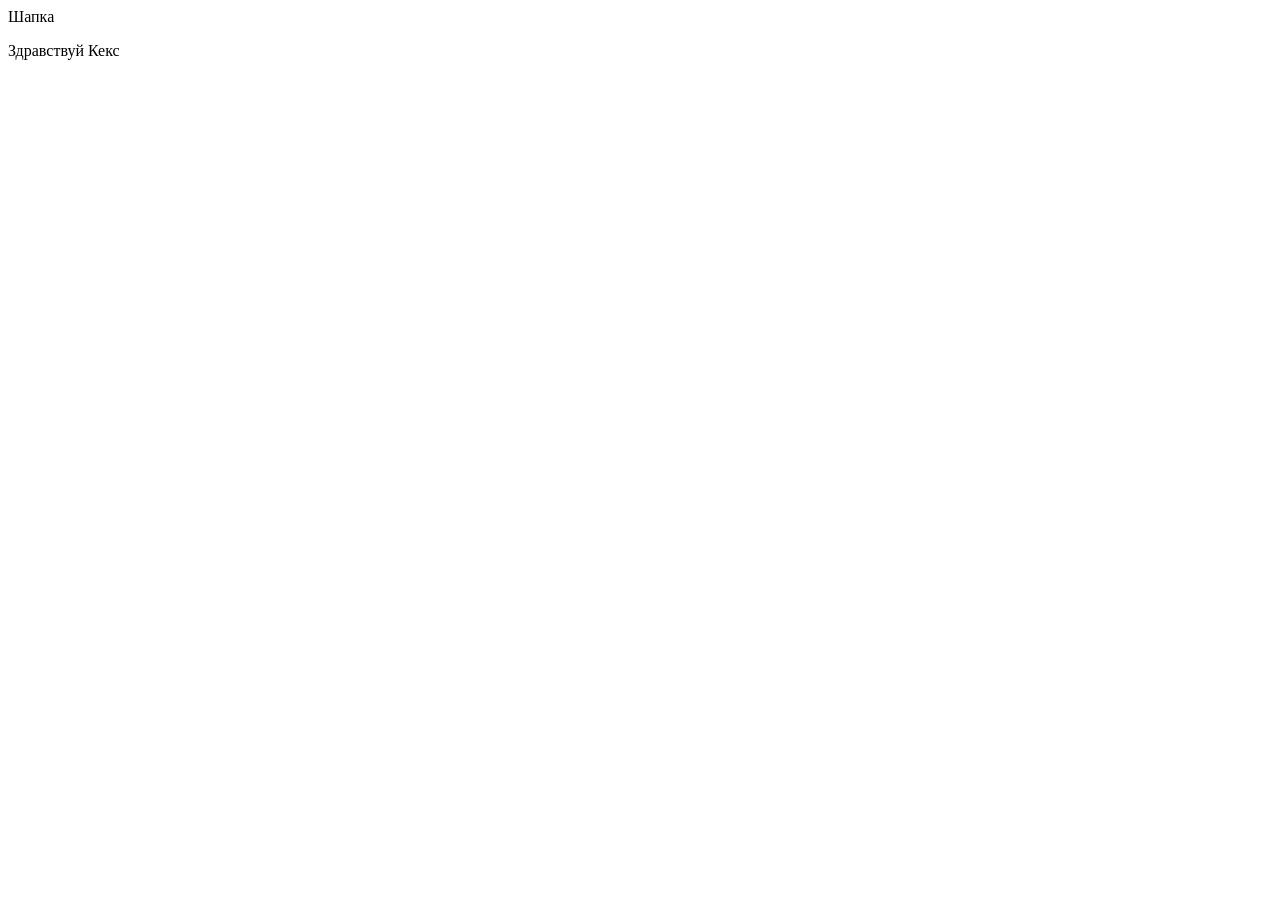
==== index.html @ 14022551 "Deploying to gh-pages from @ Alerksey/2483789-cat-energy-32@ed606829e88570cbbf9576888a8834e5283dd2b4" ====
<!DOCTYPE html><html class="page" lang="ru"><head><meta charset="UTF-8"><title>Название проекта</title><meta name="viewport" content="width=device-width,initial-scale=1"><link rel="stylesheet" href="styles/styles.css"><script src="scripts/index.js" defer="defer"></script></head><body class="page__body"><header class="header">Шапка</header><p>Здравствуй Кекс</p></body></html>
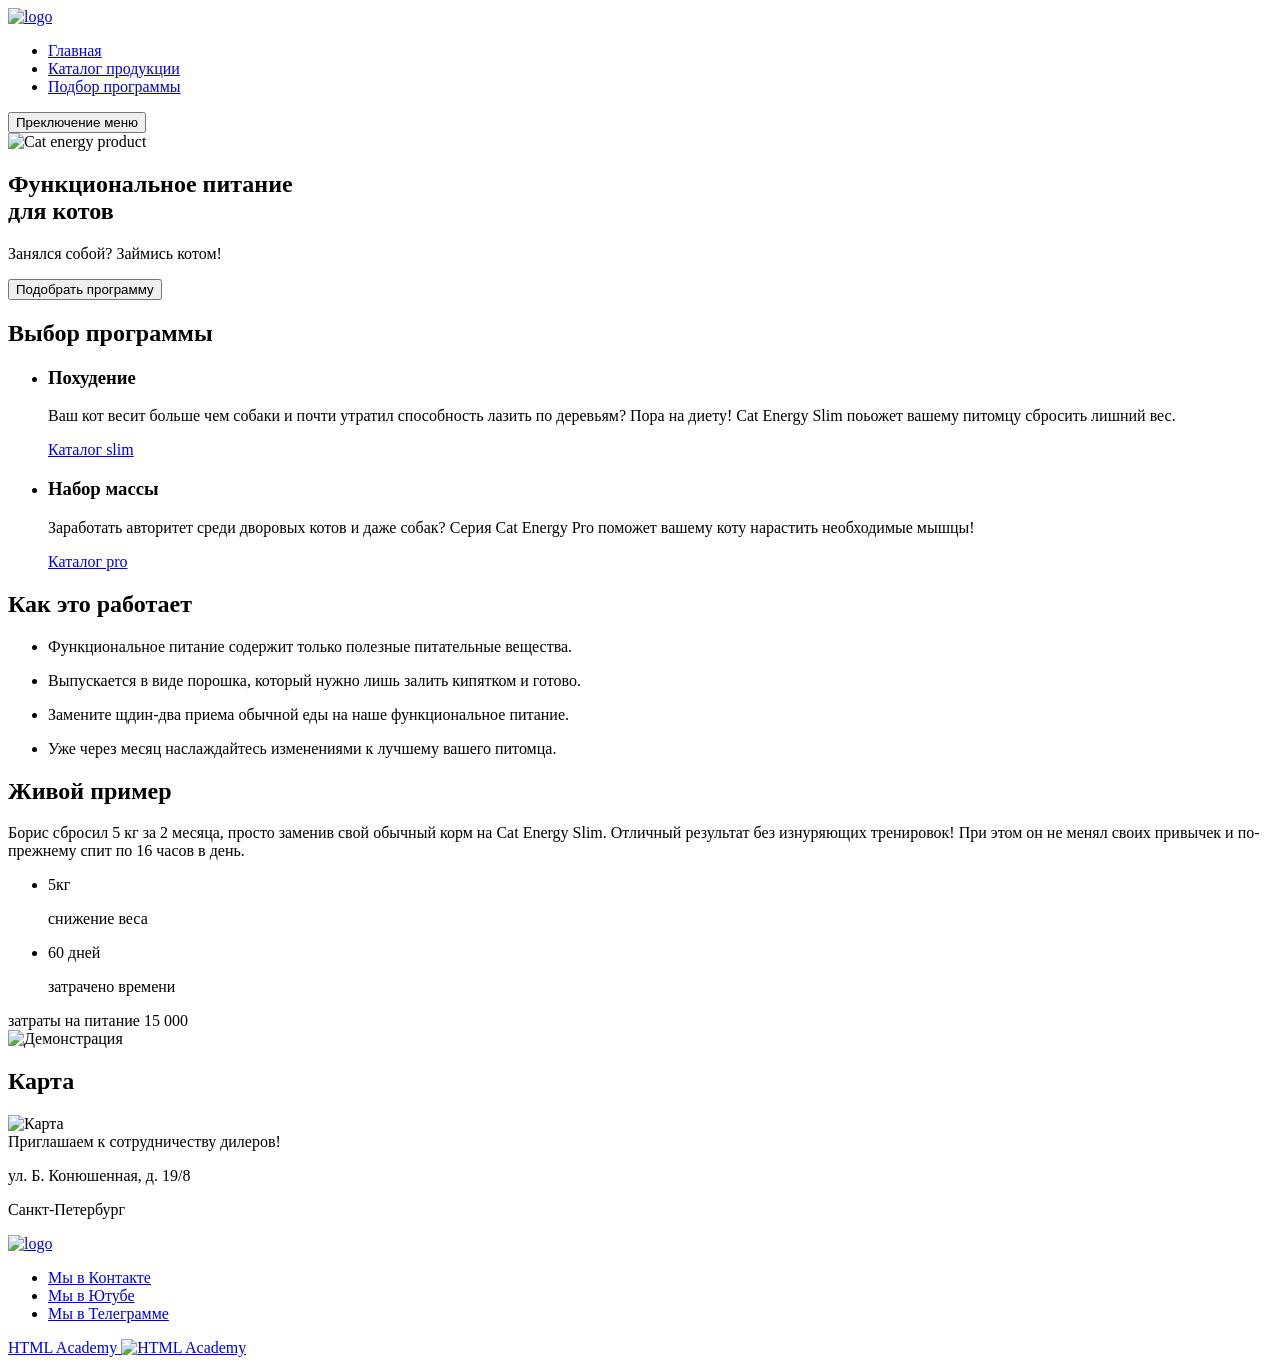
==== commit 819a5198: "Deploying to gh-pages from @ Alerksey/2483789-cat-energy-32@476d31503bcf04407c937cf7b11d73fff307bbc9" ====
--- a/index.html
+++ b/index.html
@@ -1 +1 @@
-<!DOCTYPE html><html class="page" lang="ru"><head><meta charset="UTF-8"><title>Название проекта</title><meta name="viewport" content="width=device-width,initial-scale=1"><link rel="stylesheet" href="styles/styles.css"><script src="scripts/index.js" defer="defer"></script></head><body class="page__body"><header class="header">Шапка</header><p>Здравствуй Кекс</p></body></html>+<!DOCTYPE html><html class="page" lang="ru"><head><meta charset="UTF-8"><title>Кэт энерджи</title><meta name="viewport" content="width=device-width,initial-scale=1"><link rel="stylesheet" href="styles/styles.css"><script src="scripts/index.js" defer="defer"></script></head><body class="page__container"><header class="main-header"><nav class="navigation"><a class="navigation__logo logo" href="#"><img class="logo__image" src="./images/logo-desktop.svg" width="202" height="59" alt="logo"></a><ul class="navigation__list"><li class="navigation__item navigation__item--curent"><a class="navigation__link" href="index.html">Главная</a></li><li class="navigation__item"><a class="navigation__link" href="catalog.html">Каталог продукции</a></li><li class="navigation__item"><a class="navigation__link" href="#">Подбор программы</a></li></ul><button class="navigation__menu-button" type="button"><span class="visually-hidden">Преключение меню</span></button></nav></header><main class="main-container page_container"><section class="hero"><img class="hero__image" src="./images/index-cat-mobilel/png" width="280" height="40" alt="Cat energy product"><h2 class="hero__title">Функциональное питание<br>для котов</h2><p class="hero__content">Занялся собой? Займись котом!</p><button class="hero__button button" type="button">Подобрать программу</button></section><section class="programs"><h2 class="visually-hidden">Выбор программы</h2><ul class="programs__list"><li class="programs__item program"><h3 class="program__header">Похудение</h3><p class="program__content">Ваш кот весит больше чем собаки и почти утратил способность лазить по деревьям? Пора на диету! Cat Energy Slim поьожет вашему питомцу сбросить лишний вес.</p><a class="program__link" href="#">Каталог slim</a></li><li class="programs__item program"><h3 class="program__header">Набор массы</h3><p class="program__content">Заработать авторитет среди дворовых котов и даже собак? Серия Cat Energy Pro поможет вашему коту нарастить необходимые мышцы!</p><a class="program__link" href="#">Каталог pro</a></li></ul></section><section class="instructions"><h2 class="instructions__header">Как это работает</h2><ul class="instructions__list"><li class="instructions__item step step--one"><p class="step-content">Функциональное питание содержит только полезные питательные вещества.</p></li><li class="instructions__item step step--two"><p class="step-content">Выпускается в виде порошка, который нужно лишь залить кипятком и готово.</p></li><li class="instructions__item step step--three"><p class="step-content">Замените щдин-два приема обычной еды на наше функциональное питание.</p></li><li class="instructions__item step step--four"><p class="step-content">Уже через месяц наслаждайтесь изменениями к лучшему вашего питомца.</p></li></ul></section><section class="experience"><h2 class="experience__header">Живой пример</h2><div class="experience__description"><p class="experience__content">Борис сбросил 5 кг за 2 месяца, просто заменив свой обычный корм на Cat Energy Slim. Отличный результат без изнуряющих тренировок! При этом он не менял своих привычек и по-прежнему спит по 16 часов в день.</p><ul class="experience__list"><li class="experience__item"><p class="experience__content">5кг</p><p class="experience__caption">снижение веса</p></li><li class="experience__item"><p class="experience__content">60 дней</p><p class="experience__caption">затрачено времени</p></li></ul><div class="experience__footer costs"><span class="costs__title">затраты на питание</span> <span class="costs__content">15 000</span></div></div><div class="experience__demo demo"><img class="demo__image" src="#" width="560" height="512" alt="Демонстрация"><div class="demo__slider"></div></div></section><section class="map"><h2 class="visually-hidden">Карта</h2><img src="#" width="640" height="724" alt="Карта"><div class="container"><div class="map__invitation invitation"><div class="invitation__title">Приглашаем к сотрудничеству дилеров!</div><div class="invitation__address address"><p class="address__street">ул. Б. Конюшенная, д. 19/8</p><p class="address__city">Санкт-Петербург</p></div></div></div></section></main><footer class="main-footer"><div class="main-footer__wrapper"><a class="main-footer__logo logo" href="#"><img class="logo__image" src="./images/footer-logo.svg" width="128" height="24" alt="logo"></a><ul class="social"><li class="social__item"><a class="social__link social__link--vkontakte" href="https://vk.kom/htmlacademy"><span class="visually-hidden">Мы в Контакте</span></a></li><li class="social__item"><a class="social__link social__link--youtube" href="https://www.youtube.com/user/htmlacademy"><span class="visually-hidden">Мы в Ютубе</span></a></li><li class="social__item"><a class="social__link social__link--telegram" href="https://t.me/htmlacademy"><span class="visually-hidden">Мы в Телеграмме</span></a></li></ul><a class="main-footer__copyright copyright" href="#"><span class="copyright__text">HTML Academy</span> <img class="copyright__image" src="./images/html-academy.png" width="280" height="34" alt="HTML Academy"></a></div></footer></body></html>
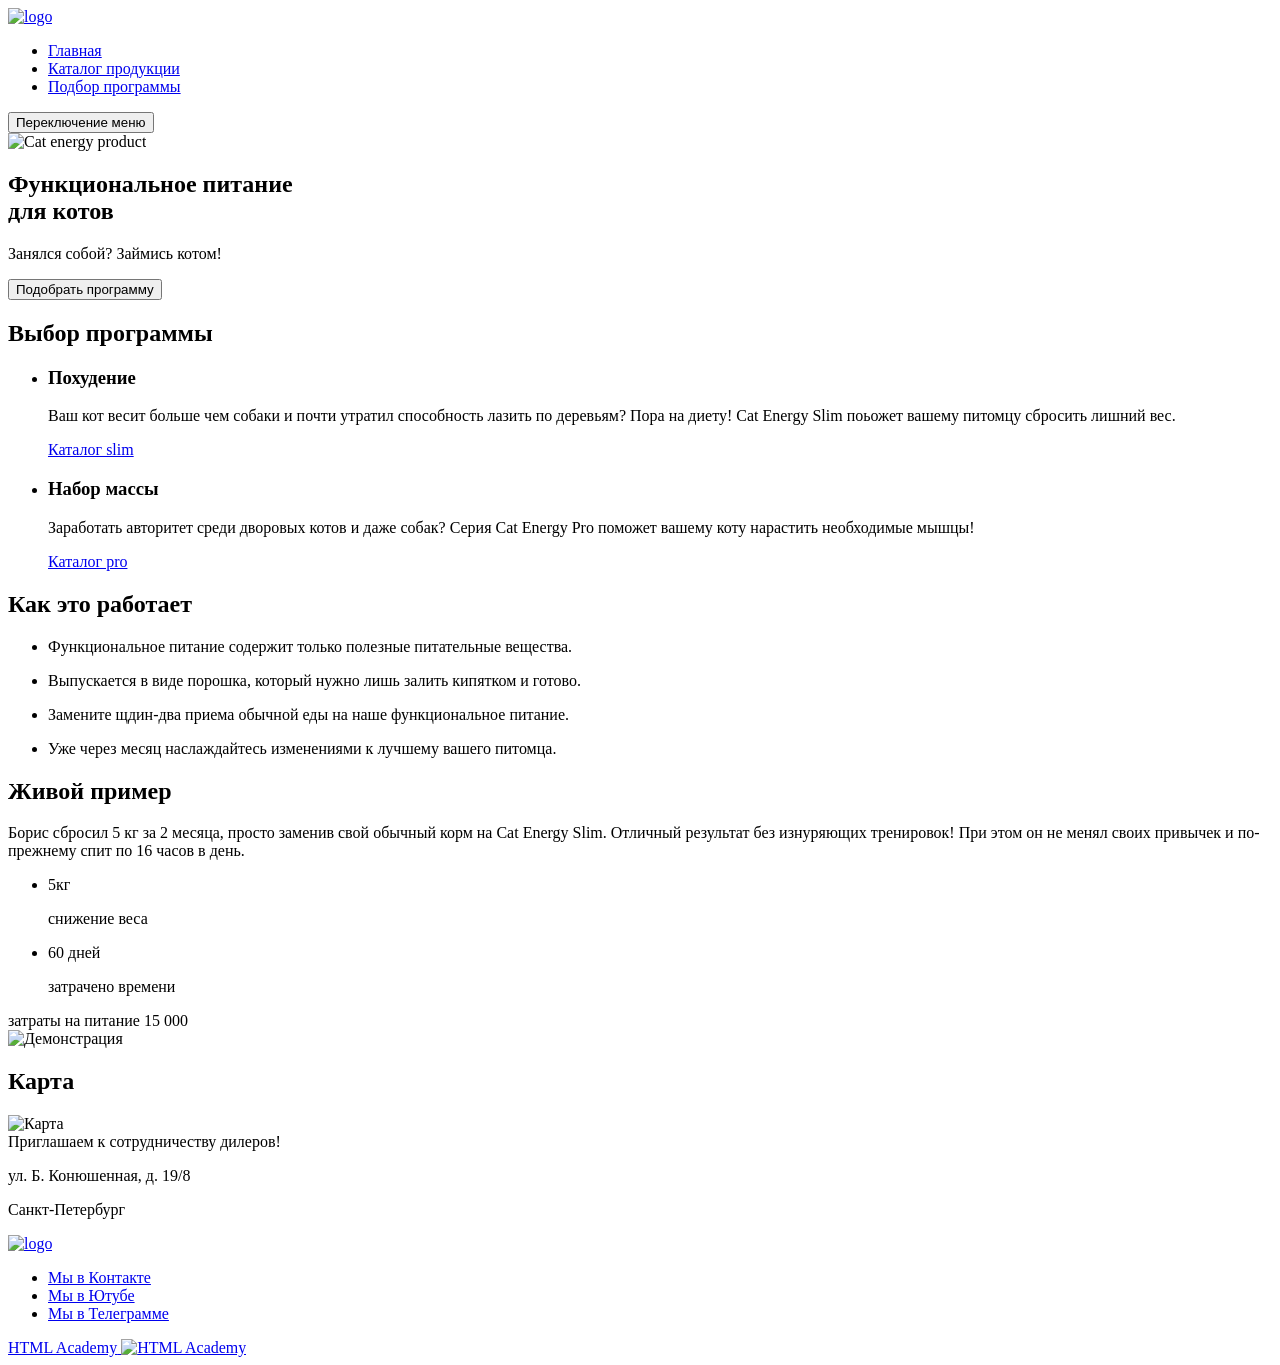
==== commit 32e6f02a: "Deploying to gh-pages from @ Alerksey/2483789-cat-energy-32@de7c5918d6a565fda7f93aee8a7de72047c27e73" ====
--- a/index.html
+++ b/index.html
@@ -1 +1 @@
-<!DOCTYPE html><html class="page" lang="ru"><head><meta charset="UTF-8"><title>Кэт энерджи</title><meta name="viewport" content="width=device-width,initial-scale=1"><link rel="stylesheet" href="styles/styles.css"><script src="scripts/index.js" defer="defer"></script></head><body class="page__container"><header class="main-header"><nav class="navigation"><a class="navigation__logo logo" href="#"><img class="logo__image" src="./images/logo-desktop.svg" width="202" height="59" alt="logo"></a><ul class="navigation__list"><li class="navigation__item navigation__item--curent"><a class="navigation__link" href="index.html">Главная</a></li><li class="navigation__item"><a class="navigation__link" href="catalog.html">Каталог продукции</a></li><li class="navigation__item"><a class="navigation__link" href="#">Подбор программы</a></li></ul><button class="navigation__menu-button" type="button"><span class="visually-hidden">Преключение меню</span></button></nav></header><main class="main-container page_container"><section class="hero"><img class="hero__image" src="./images/index-cat-mobilel/png" width="280" height="40" alt="Cat energy product"><h2 class="hero__title">Функциональное питание<br>для котов</h2><p class="hero__content">Занялся собой? Займись котом!</p><button class="hero__button button" type="button">Подобрать программу</button></section><section class="programs"><h2 class="visually-hidden">Выбор программы</h2><ul class="programs__list"><li class="programs__item program"><h3 class="program__header">Похудение</h3><p class="program__content">Ваш кот весит больше чем собаки и почти утратил способность лазить по деревьям? Пора на диету! Cat Energy Slim поьожет вашему питомцу сбросить лишний вес.</p><a class="program__link" href="#">Каталог slim</a></li><li class="programs__item program"><h3 class="program__header">Набор массы</h3><p class="program__content">Заработать авторитет среди дворовых котов и даже собак? Серия Cat Energy Pro поможет вашему коту нарастить необходимые мышцы!</p><a class="program__link" href="#">Каталог pro</a></li></ul></section><section class="instructions"><h2 class="instructions__header">Как это работает</h2><ul class="instructions__list"><li class="instructions__item step step--one"><p class="step-content">Функциональное питание содержит только полезные питательные вещества.</p></li><li class="instructions__item step step--two"><p class="step-content">Выпускается в виде порошка, который нужно лишь залить кипятком и готово.</p></li><li class="instructions__item step step--three"><p class="step-content">Замените щдин-два приема обычной еды на наше функциональное питание.</p></li><li class="instructions__item step step--four"><p class="step-content">Уже через месяц наслаждайтесь изменениями к лучшему вашего питомца.</p></li></ul></section><section class="experience"><h2 class="experience__header">Живой пример</h2><div class="experience__description"><p class="experience__content">Борис сбросил 5 кг за 2 месяца, просто заменив свой обычный корм на Cat Energy Slim. Отличный результат без изнуряющих тренировок! При этом он не менял своих привычек и по-прежнему спит по 16 часов в день.</p><ul class="experience__list"><li class="experience__item"><p class="experience__content">5кг</p><p class="experience__caption">снижение веса</p></li><li class="experience__item"><p class="experience__content">60 дней</p><p class="experience__caption">затрачено времени</p></li></ul><div class="experience__footer costs"><span class="costs__title">затраты на питание</span> <span class="costs__content">15 000</span></div></div><div class="experience__demo demo"><img class="demo__image" src="#" width="560" height="512" alt="Демонстрация"><div class="demo__slider"></div></div></section><section class="map"><h2 class="visually-hidden">Карта</h2><img src="#" width="640" height="724" alt="Карта"><div class="container"><div class="map__invitation invitation"><div class="invitation__title">Приглашаем к сотрудничеству дилеров!</div><div class="invitation__address address"><p class="address__street">ул. Б. Конюшенная, д. 19/8</p><p class="address__city">Санкт-Петербург</p></div></div></div></section></main><footer class="main-footer"><div class="main-footer__wrapper"><a class="main-footer__logo logo" href="#"><img class="logo__image" src="./images/footer-logo.svg" width="128" height="24" alt="logo"></a><ul class="social"><li class="social__item"><a class="social__link social__link--vkontakte" href="https://vk.kom/htmlacademy"><span class="visually-hidden">Мы в Контакте</span></a></li><li class="social__item"><a class="social__link social__link--youtube" href="https://www.youtube.com/user/htmlacademy"><span class="visually-hidden">Мы в Ютубе</span></a></li><li class="social__item"><a class="social__link social__link--telegram" href="https://t.me/htmlacademy"><span class="visually-hidden">Мы в Телеграмме</span></a></li></ul><a class="main-footer__copyright copyright" href="#"><span class="copyright__text">HTML Academy</span> <img class="copyright__image" src="./images/html-academy.png" width="280" height="34" alt="HTML Academy"></a></div></footer></body></html>+<!DOCTYPE html><html class="page" lang="ru"><head><meta charset="UTF-8"><title>Кэт энерджи</title><meta name="viewport" content="width=device-width,initial-scale=1"><link rel="stylesheet" href="styles/styles.css"><script src="scripts/index.js" defer="defer"></script></head><body class="page__container"><header class="main-header"><nav class="navigation"><a class="navigation__logo logo" href="#"><img class="logo__image" src="./images/logo-desktop.svg" width="202" height="59" alt="logo"></a><ul class="navigation__list"><li class="navigation__item navigation__item--curent"><a class="navigation__link" href="index.html">Главная</a></li><li class="navigation__item"><a class="navigation__link" href="catalog.html">Каталог продукции</a></li><li class="navigation__item"><a class="navigation__link" href="#">Подбор программы</a></li></ul><button class="header__burger button-burger button-burger--close" type="button"><span class="visually-hidden">Переключение меню</span></button></nav></header><main class="main-container page_container"><section class="hero"><img class="hero__image" src="./images/index-cat-mobilel/png" width="280" height="40" alt="Cat energy product"><h2 class="hero__title">Функциональное питание<br>для котов</h2><p class="hero__content">Занялся собой? Займись котом!</p><button class="hero__button button" type="button">Подобрать программу</button></section><section class="programs"><h2 class="visually-hidden">Выбор программы</h2><ul class="programs__list"><li class="programs__item program"><h3 class="program__header">Похудение</h3><p class="program__content">Ваш кот весит больше чем собаки и почти утратил способность лазить по деревьям? Пора на диету! Cat Energy Slim поьожет вашему питомцу сбросить лишний вес.</p><a class="program__link" href="#">Каталог slim</a></li><li class="programs__item program"><h3 class="program__header">Набор массы</h3><p class="program__content">Заработать авторитет среди дворовых котов и даже собак? Серия Cat Energy Pro поможет вашему коту нарастить необходимые мышцы!</p><a class="program__link" href="#">Каталог pro</a></li></ul></section><section class="instructions"><h2 class="instructions__header">Как это работает</h2><ul class="instructions__list"><li class="instructions__item step step--one"><p class="step-content">Функциональное питание содержит только полезные питательные вещества.</p></li><li class="instructions__item step step--two"><p class="step-content">Выпускается в виде порошка, который нужно лишь залить кипятком и готово.</p></li><li class="instructions__item step step--three"><p class="step-content">Замените щдин-два приема обычной еды на наше функциональное питание.</p></li><li class="instructions__item step step--four"><p class="step-content">Уже через месяц наслаждайтесь изменениями к лучшему вашего питомца.</p></li></ul></section><section class="experience"><h2 class="experience__header">Живой пример</h2><div class="experience__description"><p class="experience__content">Борис сбросил 5 кг за 2 месяца, просто заменив свой обычный корм на Cat Energy Slim. Отличный результат без изнуряющих тренировок! При этом он не менял своих привычек и по-прежнему спит по 16 часов в день.</p><ul class="experience__list"><li class="experience__item"><p class="experience__content">5кг</p><p class="experience__caption">снижение веса</p></li><li class="experience__item"><p class="experience__content">60 дней</p><p class="experience__caption">затрачено времени</p></li></ul><div class="experience__footer costs"><span class="costs__title">затраты на питание</span> <span class="costs__content">15 000</span></div></div><div class="experience__demo demo"><img class="demo__image" src="#" width="560" height="512" alt="Демонстрация"><div class="demo__slider"></div></div></section><section class="map"><h2 class="visually-hidden">Карта</h2><img src="#" width="640" height="724" alt="Карта"><div class="container"><div class="map__invitation invitation"><div class="invitation__title">Приглашаем к сотрудничеству дилеров!</div><div class="invitation__address address"><p class="address__street">ул. Б. Конюшенная, д. 19/8</p><p class="address__city">Санкт-Петербург</p></div></div></div></section></main><footer class="main-footer"><div class="main-footer__wrapper"><a class="main-footer__logo logo" href="#"><img class="logo__image" src="./images/footer-logo.svg" width="128" height="24" alt="logo"></a><ul class="social"><li class="social__item"><a class="social__link social__link--vkontakte" href="https://vk.kom/htmlacademy"><span class="visually-hidden">Мы в Контакте</span></a></li><li class="social__item"><a class="social__link social__link--youtube" href="https://www.youtube.com/user/htmlacademy"><span class="visually-hidden">Мы в Ютубе</span></a></li><li class="social__item"><a class="social__link social__link--telegram" href="https://t.me/htmlacademy"><span class="visually-hidden">Мы в Телеграмме</span></a></li></ul><a class="main-footer__copyright copyright" href="#"><span class="copyright__text">HTML Academy</span> <img class="copyright__image" src="./images/html-academy.png" width="280" height="34" alt="HTML Academy"></a></div></footer></body></html>
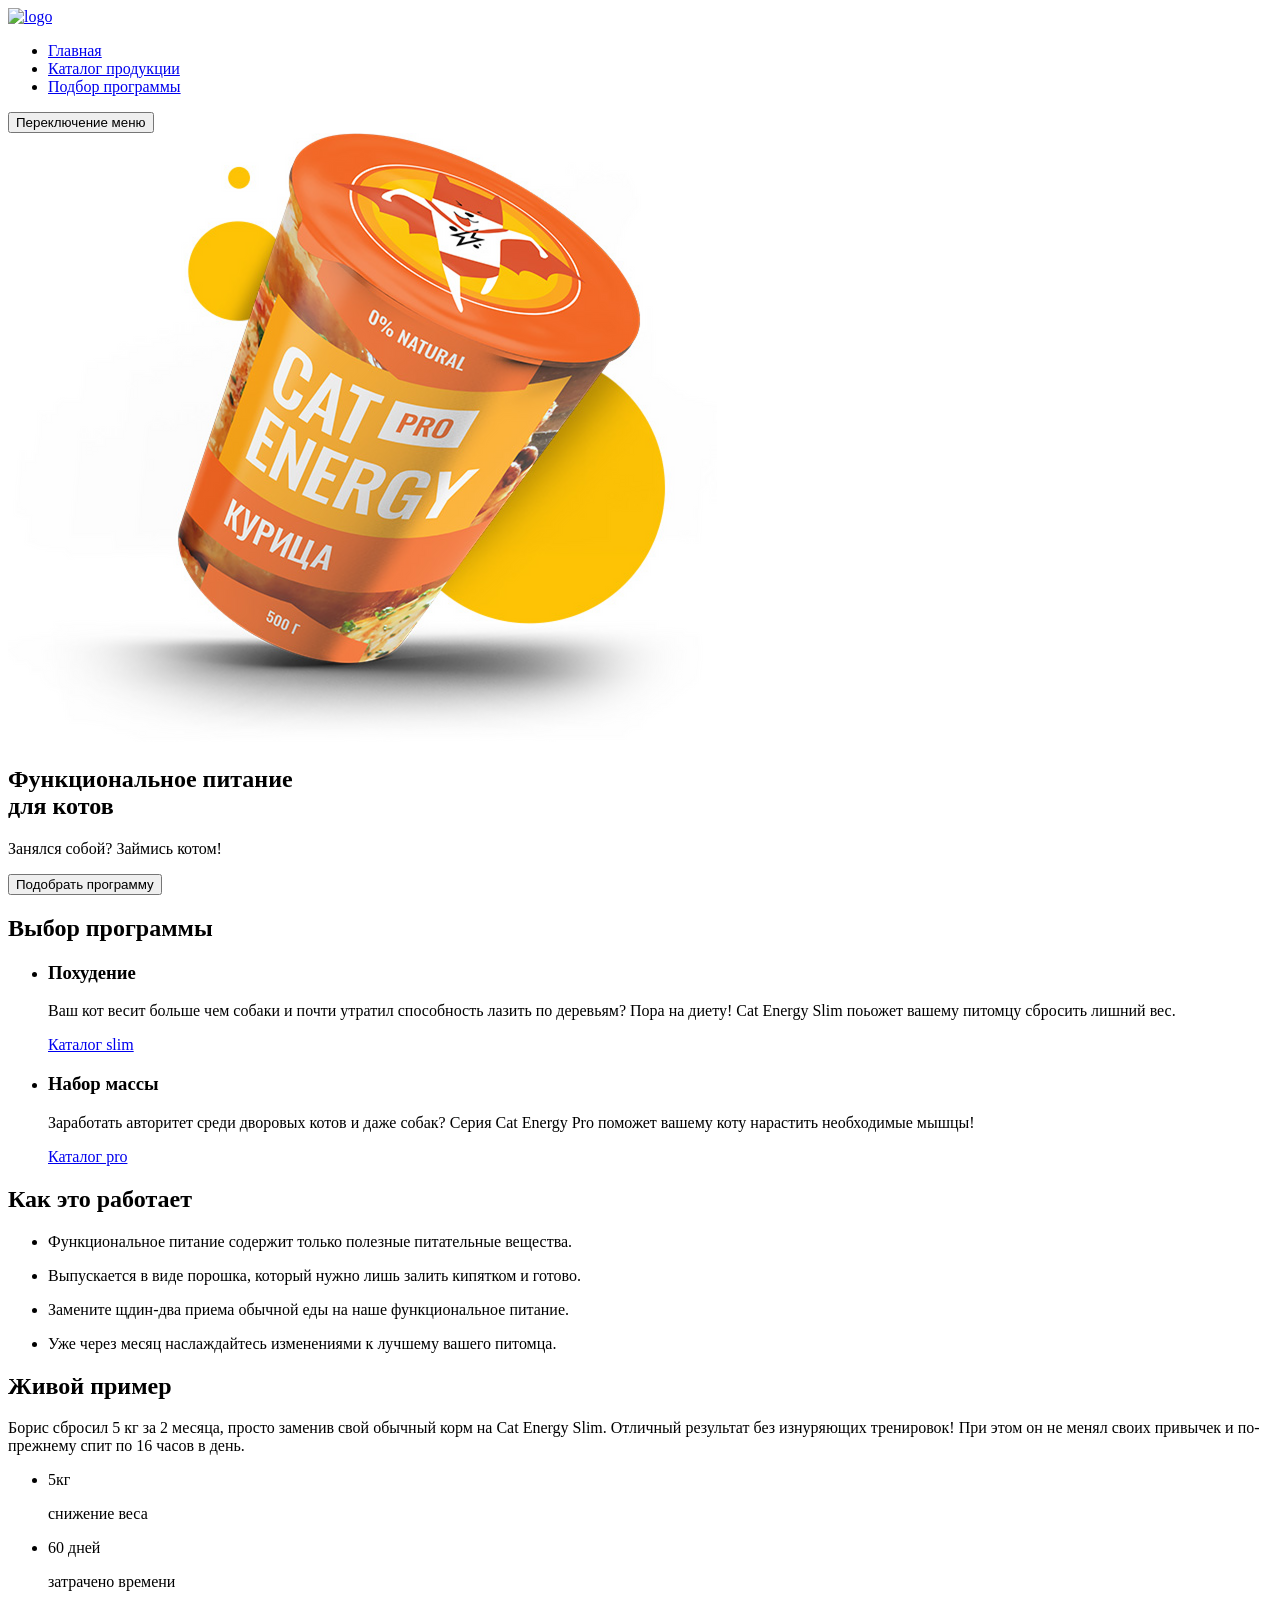
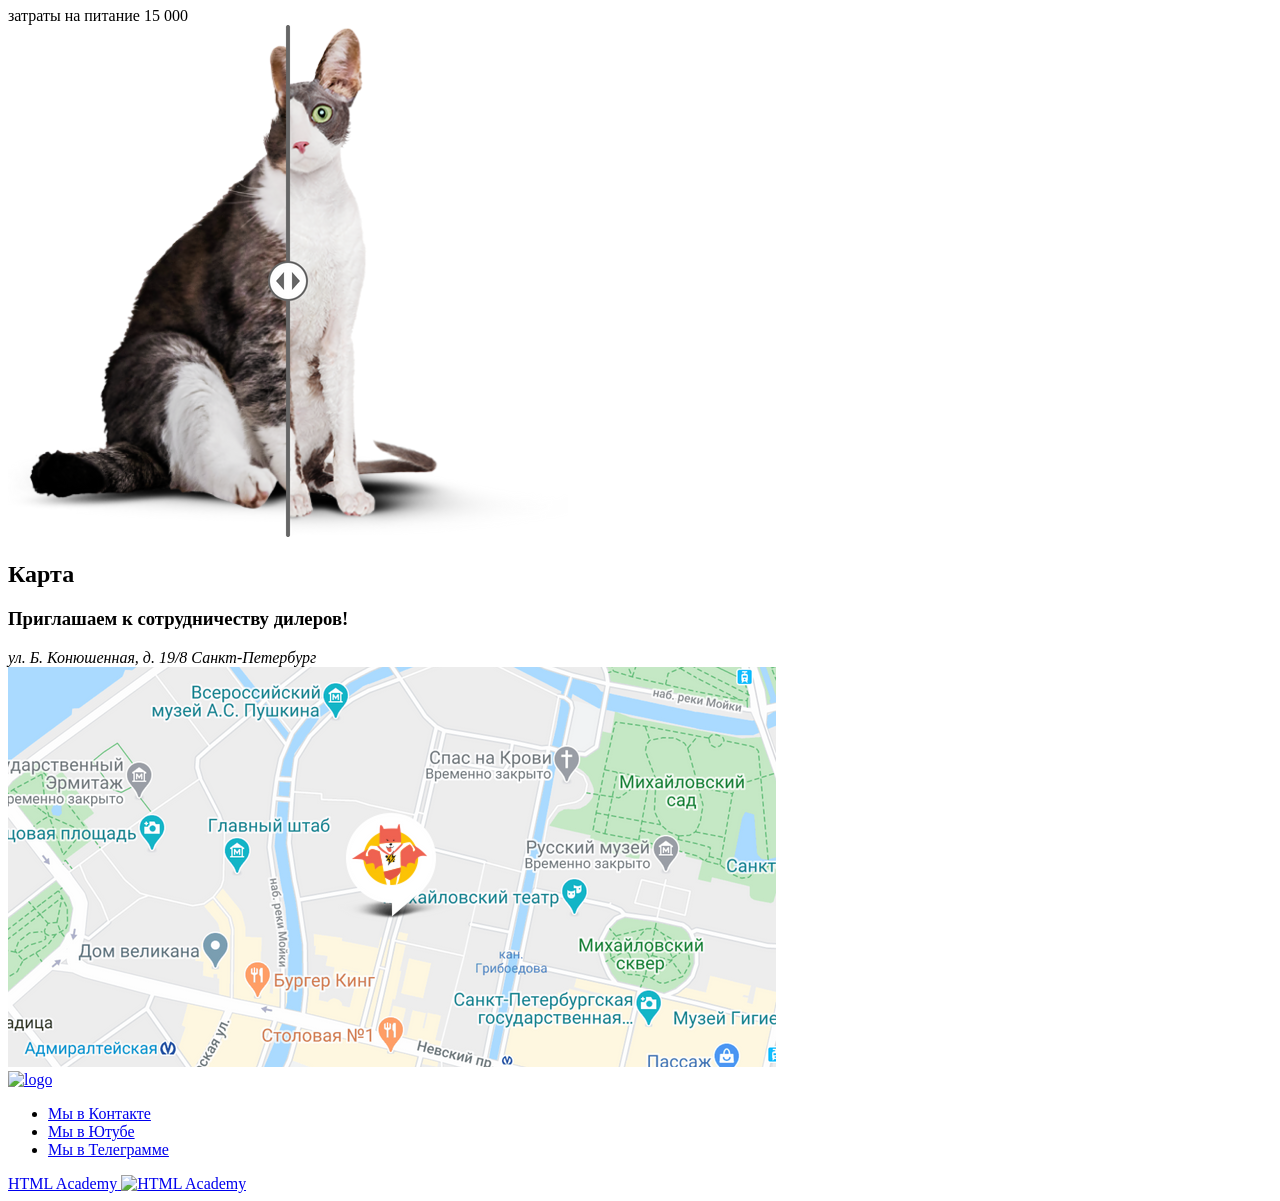
==== commit 15058d7a: "Deploying to gh-pages from @ Alerksey/2483789-cat-energy-32@352856f805d35bee9ee3845d1c88ac70716193cd" ====
--- a/index.html
+++ b/index.html
@@ -1 +1 @@
-<!DOCTYPE html><html class="page" lang="ru"><head><meta charset="UTF-8"><title>Кэт энерджи</title><meta name="viewport" content="width=device-width,initial-scale=1"><link rel="stylesheet" href="styles/styles.css"><script src="scripts/index.js" defer="defer"></script></head><body class="page__container"><header class="main-header"><nav class="navigation"><a class="navigation__logo logo" href="#"><img class="logo__image" src="./images/logo-desktop.svg" width="202" height="59" alt="logo"></a><ul class="navigation__list"><li class="navigation__item navigation__item--curent"><a class="navigation__link" href="index.html">Главная</a></li><li class="navigation__item"><a class="navigation__link" href="catalog.html">Каталог продукции</a></li><li class="navigation__item"><a class="navigation__link" href="#">Подбор программы</a></li></ul><button class="header__burger button-burger button-burger--close" type="button"><span class="visually-hidden">Переключение меню</span></button></nav></header><main class="main-container page_container"><section class="hero"><img class="hero__image" src="./images/index-cat-mobilel/png" width="280" height="40" alt="Cat energy product"><h2 class="hero__title">Функциональное питание<br>для котов</h2><p class="hero__content">Занялся собой? Займись котом!</p><button class="hero__button button" type="button">Подобрать программу</button></section><section class="programs"><h2 class="visually-hidden">Выбор программы</h2><ul class="programs__list"><li class="programs__item program"><h3 class="program__header">Похудение</h3><p class="program__content">Ваш кот весит больше чем собаки и почти утратил способность лазить по деревьям? Пора на диету! Cat Energy Slim поьожет вашему питомцу сбросить лишний вес.</p><a class="program__link" href="#">Каталог slim</a></li><li class="programs__item program"><h3 class="program__header">Набор массы</h3><p class="program__content">Заработать авторитет среди дворовых котов и даже собак? Серия Cat Energy Pro поможет вашему коту нарастить необходимые мышцы!</p><a class="program__link" href="#">Каталог pro</a></li></ul></section><section class="instructions"><h2 class="instructions__header">Как это работает</h2><ul class="instructions__list"><li class="instructions__item step step--one"><p class="step-content">Функциональное питание содержит только полезные питательные вещества.</p></li><li class="instructions__item step step--two"><p class="step-content">Выпускается в виде порошка, который нужно лишь залить кипятком и готово.</p></li><li class="instructions__item step step--three"><p class="step-content">Замените щдин-два приема обычной еды на наше функциональное питание.</p></li><li class="instructions__item step step--four"><p class="step-content">Уже через месяц наслаждайтесь изменениями к лучшему вашего питомца.</p></li></ul></section><section class="experience"><h2 class="experience__header">Живой пример</h2><div class="experience__description"><p class="experience__content">Борис сбросил 5 кг за 2 месяца, просто заменив свой обычный корм на Cat Energy Slim. Отличный результат без изнуряющих тренировок! При этом он не менял своих привычек и по-прежнему спит по 16 часов в день.</p><ul class="experience__list"><li class="experience__item"><p class="experience__content">5кг</p><p class="experience__caption">снижение веса</p></li><li class="experience__item"><p class="experience__content">60 дней</p><p class="experience__caption">затрачено времени</p></li></ul><div class="experience__footer costs"><span class="costs__title">затраты на питание</span> <span class="costs__content">15 000</span></div></div><div class="experience__demo demo"><img class="demo__image" src="#" width="560" height="512" alt="Демонстрация"><div class="demo__slider"></div></div></section><section class="map"><h2 class="visually-hidden">Карта</h2><img src="#" width="640" height="724" alt="Карта"><div class="container"><div class="map__invitation invitation"><div class="invitation__title">Приглашаем к сотрудничеству дилеров!</div><div class="invitation__address address"><p class="address__street">ул. Б. Конюшенная, д. 19/8</p><p class="address__city">Санкт-Петербург</p></div></div></div></section></main><footer class="main-footer"><div class="main-footer__wrapper"><a class="main-footer__logo logo" href="#"><img class="logo__image" src="./images/footer-logo.svg" width="128" height="24" alt="logo"></a><ul class="social"><li class="social__item"><a class="social__link social__link--vkontakte" href="https://vk.kom/htmlacademy"><span class="visually-hidden">Мы в Контакте</span></a></li><li class="social__item"><a class="social__link social__link--youtube" href="https://www.youtube.com/user/htmlacademy"><span class="visually-hidden">Мы в Ютубе</span></a></li><li class="social__item"><a class="social__link social__link--telegram" href="https://t.me/htmlacademy"><span class="visually-hidden">Мы в Телеграмме</span></a></li></ul><a class="main-footer__copyright copyright" href="#"><span class="copyright__text">HTML Academy</span> <img class="copyright__image" src="./images/html-academy.png" width="280" height="34" alt="HTML Academy"></a></div></footer></body></html>+<!DOCTYPE html><html class="page" lang="ru"><head><meta charset="UTF-8"><title>Кэт энерджи</title><meta name="viewport" content="width=device-width,initial-scale=1"><link rel="stylesheet" href="styles/styles.css"><script src="scripts/index.js" defer="defer"></script></head><body class="page__body body"><header class="body__header header"><nav class="header__navigation navigation"><a class="navigation__logo logo" href="#"><img class="logo__image" src="./images/logo-desktop.svg" width="202" height="59" alt="logo"></a><ul class="navigation__list"><li class="navigation__item navigation__item--curent"><a class="navigation__link" href="index.html">Главная</a></li><li class="navigation__item"><a class="navigation__link" href="catalog.html">Каталог продукции</a></li><li class="navigation__item"><a class="navigation__link" href="#">Подбор программы</a></li></ul><button class="header__burger button-burger button-burger--close" type="button"><span class="visually-hidden">Переключение меню</span></button></nav></header><main class="main-container main"><section class="main__hero hero"><picture><source media="(min-width: 1440px)" width="552" height="499" type="image/png" srcset="images/index-cat@1x.png, images/index-cat@2x.png 2x"><source media="(min-width: 768px)" width="709" height="609" type="image/png" srcset="images/index-cat-tablet-1@1x.png, images/index-cat-tablet-1@2x.png 2x"><img class="hero__image" src="images/index-cat-mobile-1@1x.png" width="280" height="270" srcset="images/index-cat@2x.png 2x" alt="Cat energy product"></picture><h2 class="hero__title">Функциональное питание<br>для котов</h2><p class="hero__content">Занялся собой? Займись котом!</p><button class="hero__button button" type="button">Подобрать программу</button></section><section class="main__programs programs"><h2 class="visually-hidden">Выбор программы</h2><ul class="programs__list"><li class="programs__item program"><h3 class="program__header">Похудение</h3><p class="program__content">Ваш кот весит больше чем собаки и почти утратил способность лазить по деревьям? Пора на диету! Cat Energy Slim поьожет вашему питомцу сбросить лишний вес.</p><a class="program__link" href="#">Каталог slim</a></li><li class="programs__item program"><h3 class="program__header">Набор массы</h3><p class="program__content">Заработать авторитет среди дворовых котов и даже собак? Серия Cat Energy Pro поможет вашему коту нарастить необходимые мышцы!</p><a class="program__link" href="#">Каталог pro</a></li></ul></section><section class="main__instructions instructions"><h2 class="instructions__header">Как это работает</h2><ul class="instructions__list"><li class="instructions__item step step--one"><p class="step-content">Функциональное питание содержит только полезные питательные вещества.</p></li><li class="instructions__item step step--two"><p class="step-content">Выпускается в виде порошка, который нужно лишь залить кипятком и готово.</p></li><li class="instructions__item step step--three"><p class="step-content">Замените щдин-два приема обычной еды на наше функциональное питание.</p></li><li class="instructions__item step step--four"><p class="step-content">Уже через месяц наслаждайтесь изменениями к лучшему вашего питомца.</p></li></ul></section><section class="main__experience experience"><h2 class="experience__header">Живой пример</h2><div class="experience__description"><p class="experience__content">Борис сбросил 5 кг за 2 месяца, просто заменив свой обычный корм на Cat Energy Slim. Отличный результат без изнуряющих тренировок! При этом он не менял своих привычек и по-прежнему спит по 16 часов в день.</p><ul class="experience__list"><li class="experience__item"><p class="experience__content">5кг</p><p class="experience__caption">снижение веса</p></li><li class="experience__item"><p class="experience__content">60 дней</p><p class="experience__caption">затрачено времени</p></li></ul><div class="experience__footer costs"><span class="costs__title">затраты на питание</span> <span class="costs__content">15 000</span></div></div><div class="experience__demo demo"><picture><source media="(min-width: 1440px)" width="560" height="512" type="image/png" srcset="images/slides-desktop@1x.png, images/slides-desktop@2x.png 2x"><source media="(min-width: 768px)" width="560" height="512" type="image/png" srcset="images/slides-tablet@1x.png, images/slides-tablet@2x.png 2x"><img class="demo__image" src="images/mobile-slider@1x.png" width="280" height="256" srcset="images/mobile-slider@2x.png 2x" alt="Демонстрация"></picture><div class="demo__slider"></div></div></section><section class="main__map map"><h2 class="visually-hidden">Карта</h2><div class="map__invitation invitation"><h3 class="invitation__title">Приглашаем к сотрудничеству дилеров!</h3><address class="invitation__address">ул. Б. Конюшенная, д. 19/8 Санкт-Петербург</address></div><picture><source media="(min-width: 1440px)" width="1440" height="400" type="image/png" srcset="images/map-desktop@1x.png, images/map-desktop@2x.png 2x"><source media="(min-width: 768px)" width="768" height="400" type="image/png" srcset="images/map-tablet@1x.png, images/map-tablet@2x.png 2x"><img class="map__image" src="images/map-mobile@1x.png" width="320" height="362" srcset="images/map-mobile@2x.png 2x" alt="Карта проезда"></picture></section></main><footer class="main-footer"><div class="main-footer__wrapper"><a class="main-footer__logo logo" href="#"><img class="logo__image" src="./images/footer-logo.svg" width="128" height="24" alt="logo"></a><ul class="social"><li class="social__item"><a class="social__link social__link--vkontakte" href="https://vk.kom/htmlacademy"><span class="visually-hidden">Мы в Контакте</span></a></li><li class="social__item"><a class="social__link social__link--youtube" href="https://www.youtube.com/user/htmlacademy"><span class="visually-hidden">Мы в Ютубе</span></a></li><li class="social__item"><a class="social__link social__link--telegram" href="https://t.me/htmlacademy"><span class="visually-hidden">Мы в Телеграмме</span></a></li></ul><a class="main-footer__copyright copyright" href="#"><span class="copyright__text">HTML Academy</span> <img class="copyright__image" src="./images/html-academy.png" width="280" height="34" alt="HTML Academy"></a></div></footer></body></html>
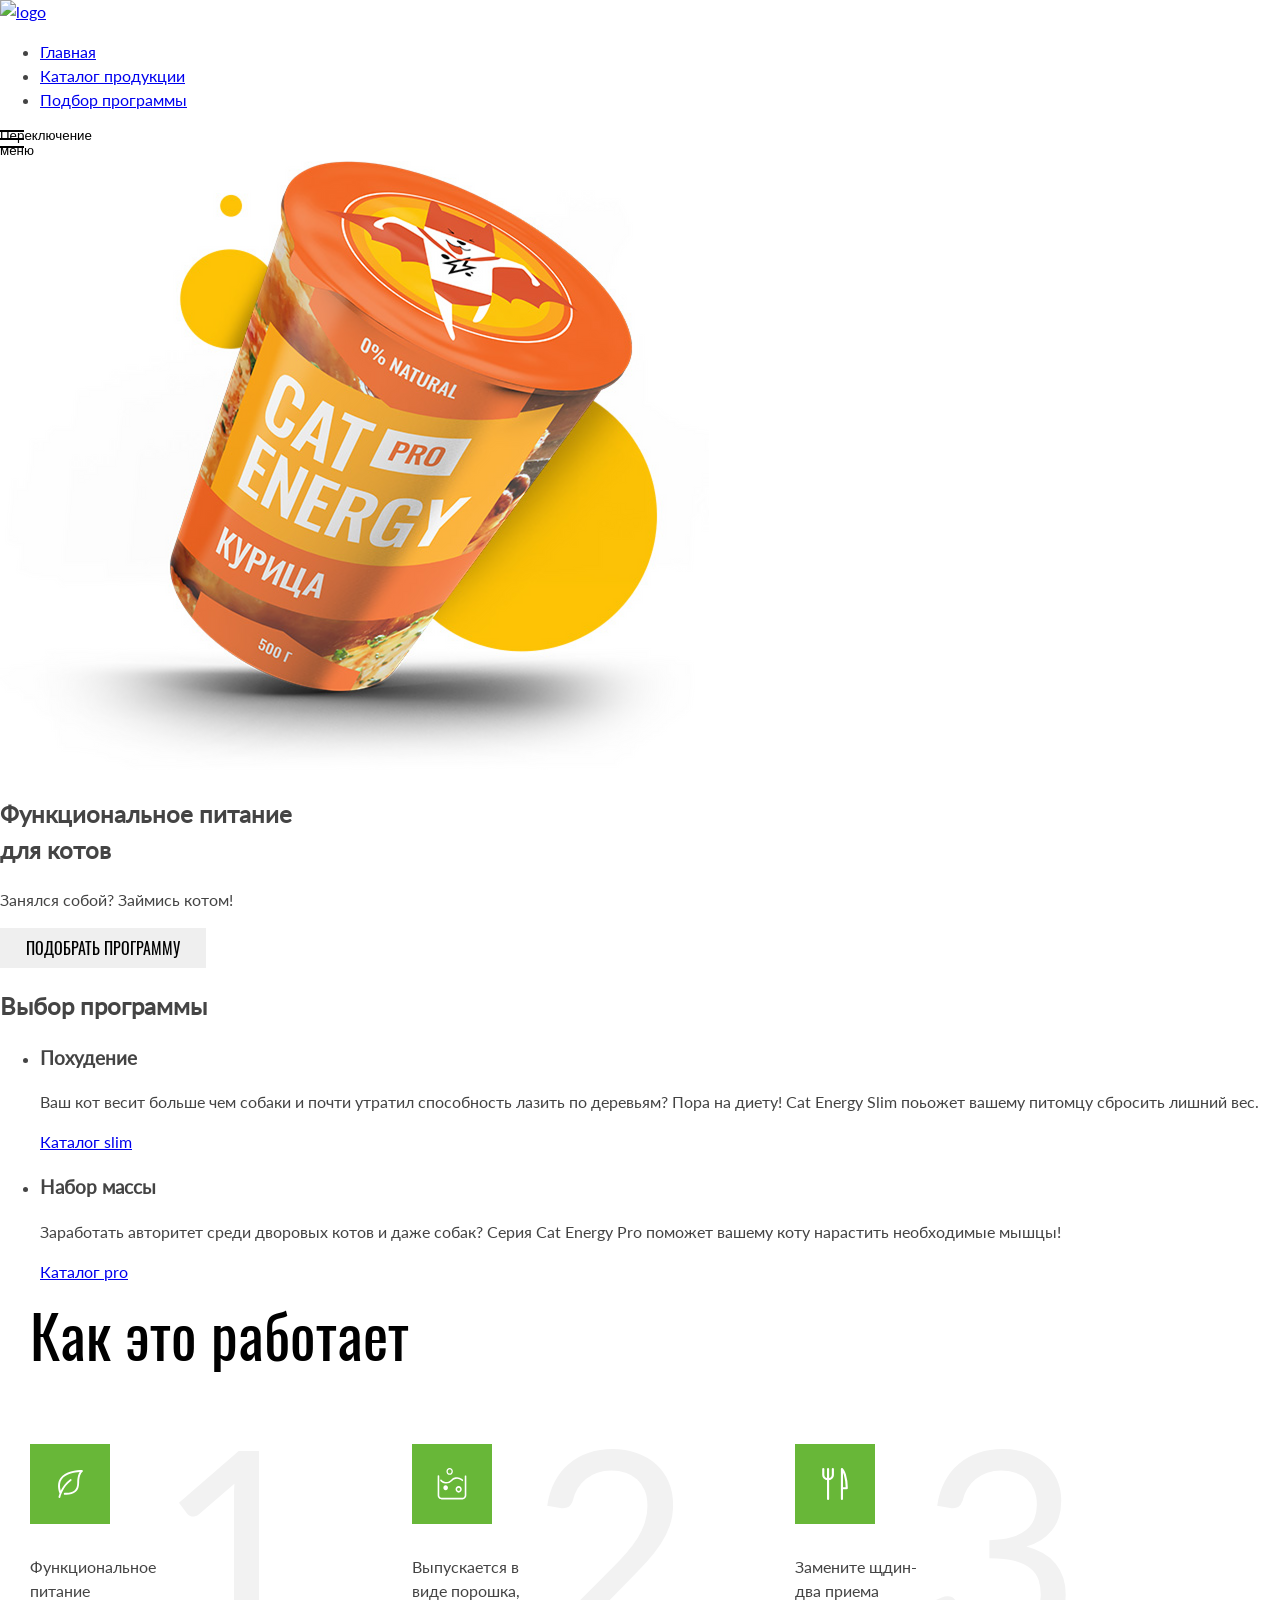
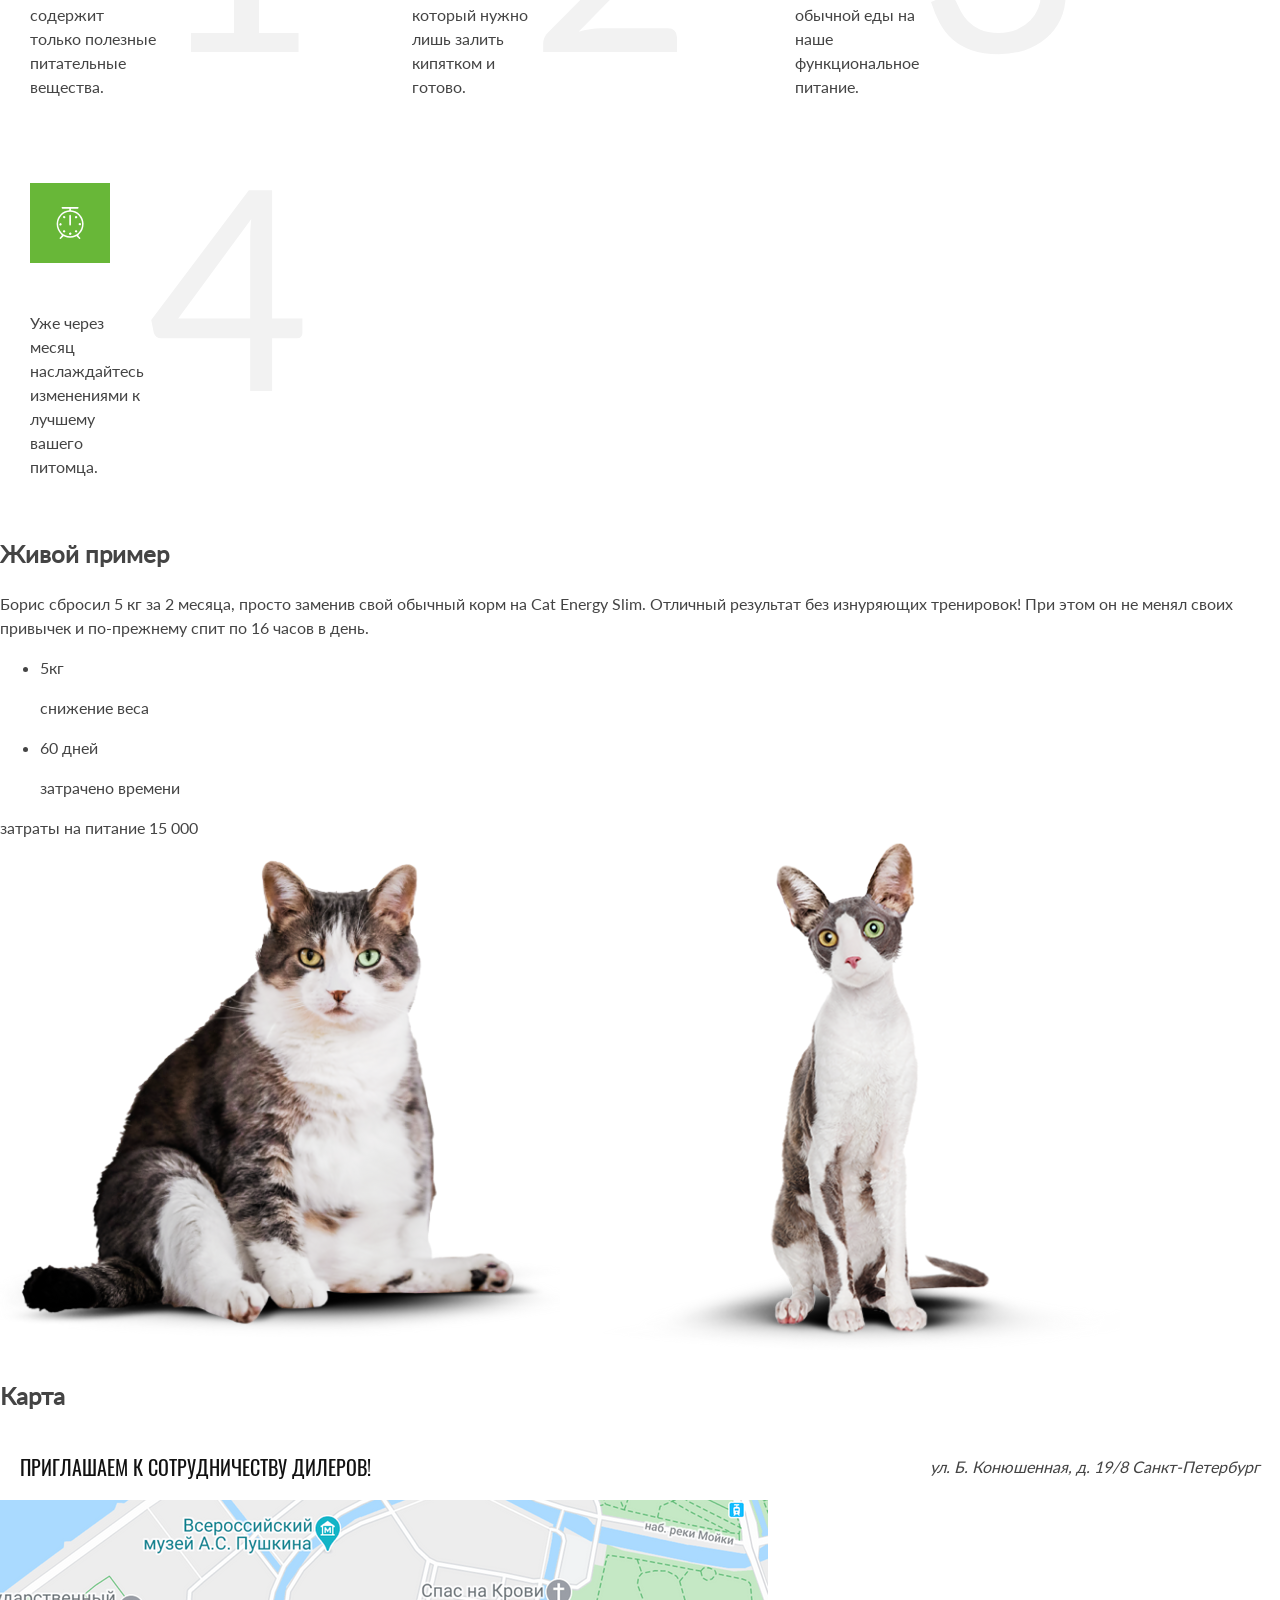
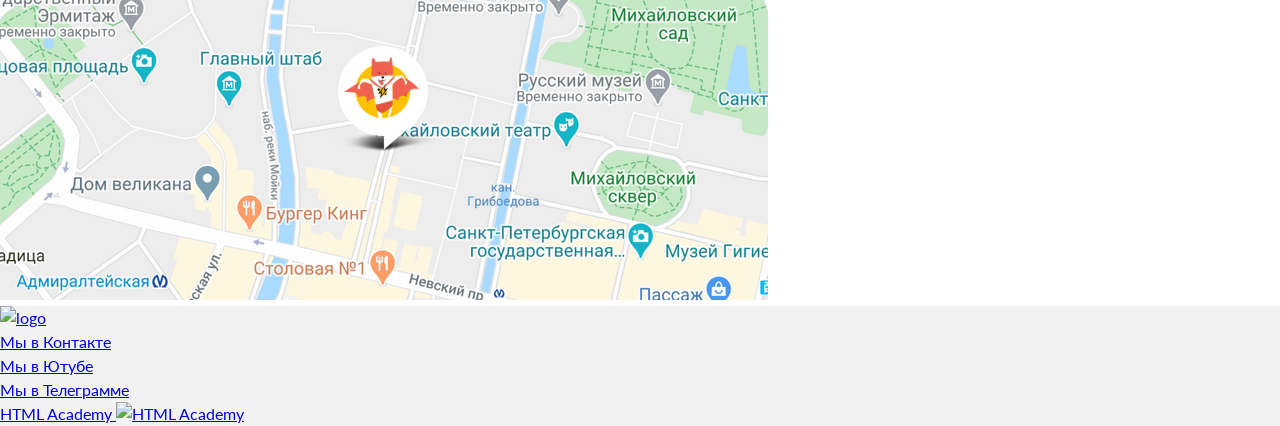
==== commit e5991391: "Deploying to gh-pages from @ Alerksey/2483789-cat-energy-32@daee42713bfb038301be51a64749376f26baf0ac" ====
--- a/index.html
+++ b/index.html
@@ -1 +1 @@
-<!DOCTYPE html><html class="page" lang="ru"><head><meta charset="UTF-8"><title>Кэт энерджи</title><meta name="viewport" content="width=device-width,initial-scale=1"><link rel="stylesheet" href="styles/styles.css"><script src="scripts/index.js" defer="defer"></script></head><body class="page__body body"><header class="body__header header"><nav class="header__navigation navigation"><a class="navigation__logo logo" href="#"><img class="logo__image" src="./images/logo-desktop.svg" width="202" height="59" alt="logo"></a><ul class="navigation__list"><li class="navigation__item navigation__item--curent"><a class="navigation__link" href="index.html">Главная</a></li><li class="navigation__item"><a class="navigation__link" href="catalog.html">Каталог продукции</a></li><li class="navigation__item"><a class="navigation__link" href="#">Подбор программы</a></li></ul><button class="header__burger button-burger button-burger--close" type="button"><span class="visually-hidden">Переключение меню</span></button></nav></header><main class="main-container main"><section class="main__hero hero"><picture><source media="(min-width: 1440px)" width="552" height="499" type="image/png" srcset="images/index-cat@1x.png, images/index-cat@2x.png 2x"><source media="(min-width: 768px)" width="709" height="609" type="image/png" srcset="images/index-cat-tablet-1@1x.png, images/index-cat-tablet-1@2x.png 2x"><img class="hero__image" src="images/index-cat-mobile-1@1x.png" width="280" height="270" srcset="images/index-cat@2x.png 2x" alt="Cat energy product"></picture><h2 class="hero__title">Функциональное питание<br>для котов</h2><p class="hero__content">Занялся собой? Займись котом!</p><button class="hero__button button" type="button">Подобрать программу</button></section><section class="main__programs programs"><h2 class="visually-hidden">Выбор программы</h2><ul class="programs__list"><li class="programs__item program"><h3 class="program__header">Похудение</h3><p class="program__content">Ваш кот весит больше чем собаки и почти утратил способность лазить по деревьям? Пора на диету! Cat Energy Slim поьожет вашему питомцу сбросить лишний вес.</p><a class="program__link" href="#">Каталог slim</a></li><li class="programs__item program"><h3 class="program__header">Набор массы</h3><p class="program__content">Заработать авторитет среди дворовых котов и даже собак? Серия Cat Energy Pro поможет вашему коту нарастить необходимые мышцы!</p><a class="program__link" href="#">Каталог pro</a></li></ul></section><section class="main__instructions instructions"><h2 class="instructions__header">Как это работает</h2><ul class="instructions__list"><li class="instructions__item step step--one"><p class="step-content">Функциональное питание содержит только полезные питательные вещества.</p></li><li class="instructions__item step step--two"><p class="step-content">Выпускается в виде порошка, который нужно лишь залить кипятком и готово.</p></li><li class="instructions__item step step--three"><p class="step-content">Замените щдин-два приема обычной еды на наше функциональное питание.</p></li><li class="instructions__item step step--four"><p class="step-content">Уже через месяц наслаждайтесь изменениями к лучшему вашего питомца.</p></li></ul></section><section class="main__experience experience"><h2 class="experience__header">Живой пример</h2><div class="experience__description"><p class="experience__content">Борис сбросил 5 кг за 2 месяца, просто заменив свой обычный корм на Cat Energy Slim. Отличный результат без изнуряющих тренировок! При этом он не менял своих привычек и по-прежнему спит по 16 часов в день.</p><ul class="experience__list"><li class="experience__item"><p class="experience__content">5кг</p><p class="experience__caption">снижение веса</p></li><li class="experience__item"><p class="experience__content">60 дней</p><p class="experience__caption">затрачено времени</p></li></ul><div class="experience__footer costs"><span class="costs__title">затраты на питание</span> <span class="costs__content">15 000</span></div></div><div class="experience__demo demo"><picture><source media="(min-width: 1440px)" width="560" height="512" type="image/png" srcset="images/slides-desktop@1x.png, images/slides-desktop@2x.png 2x"><source media="(min-width: 768px)" width="560" height="512" type="image/png" srcset="images/slides-tablet@1x.png, images/slides-tablet@2x.png 2x"><img class="demo__image" src="images/mobile-slider@1x.png" width="280" height="256" srcset="images/mobile-slider@2x.png 2x" alt="Демонстрация"></picture><div class="demo__slider"></div></div></section><section class="main__map map"><h2 class="visually-hidden">Карта</h2><div class="map__invitation invitation"><h3 class="invitation__title">Приглашаем к сотрудничеству дилеров!</h3><address class="invitation__address">ул. Б. Конюшенная, д. 19/8 Санкт-Петербург</address></div><picture><source media="(min-width: 1440px)" width="1440" height="400" type="image/png" srcset="images/map-desktop@1x.png, images/map-desktop@2x.png 2x"><source media="(min-width: 768px)" width="768" height="400" type="image/png" srcset="images/map-tablet@1x.png, images/map-tablet@2x.png 2x"><img class="map__image" src="images/map-mobile@1x.png" width="320" height="362" srcset="images/map-mobile@2x.png 2x" alt="Карта проезда"></picture></section></main><footer class="main-footer"><div class="main-footer__wrapper"><a class="main-footer__logo logo" href="#"><img class="logo__image" src="./images/footer-logo.svg" width="128" height="24" alt="logo"></a><ul class="social"><li class="social__item"><a class="social__link social__link--vkontakte" href="https://vk.kom/htmlacademy"><span class="visually-hidden">Мы в Контакте</span></a></li><li class="social__item"><a class="social__link social__link--youtube" href="https://www.youtube.com/user/htmlacademy"><span class="visually-hidden">Мы в Ютубе</span></a></li><li class="social__item"><a class="social__link social__link--telegram" href="https://t.me/htmlacademy"><span class="visually-hidden">Мы в Телеграмме</span></a></li></ul><a class="main-footer__copyright copyright" href="#"><span class="copyright__text">HTML Academy</span> <img class="copyright__image" src="./images/html-academy.png" width="280" height="34" alt="HTML Academy"></a></div></footer></body></html>+<!DOCTYPE html><html class="page" lang="ru"><head><meta charset="UTF-8"><title>Интернет-магазин Кэт энерджи</title><meta name="viewport" content="width=device-width,initial-scale=1"><link rel="stylesheet" href="styles/styles.css"><link rel="icon" href="favicon.ico"><link rel="icon" href="favicons/icon.svg" type="image/svg+xml"><link rel="apple-touch-icon" href="favicons/apple.png"><link rel="manifest" href="manifest.webmanifest"><script src="scripts/index.js" defer="defer"></script></head><body class="page__body body"><header class="body__header header"><nav class="header__navigation navigation"><a class="navigation__logo logo" href="#"><img class="logo__image" src="./images/logo-desktop.svg" width="202" height="59" alt="logo"></a><ul class="navigation__list"><li class="navigation__item navigation__item--curent"><a class="navigation__link" href="index.html">Главная</a></li><li class="navigation__item"><a class="navigation__link" href="catalog.html">Каталог продукции</a></li><li class="navigation__item"><a class="navigation__link" href="#">Подбор программы</a></li></ul><button class="header__burger button-burger button-burger--close" type="button"><span class="visually-hidden">Переключение меню</span></button></nav></header><main class="body__main main-container main"><section class="main__hero hero"><picture><source media="(min-width: 1440px)" width="552" height="499" type="image/png" srcset="images/index-cat@1x.png, images/index-cat@2x.png 2x"><source media="(min-width: 768px)" width="709" height="609" type="image/png" srcset="images/index-cat-tablet-1@1x.png, images/index-cat-tablet-1@2x.png 2x"><img class="hero__image" src="images/index-cat-mobile-1@1x.png" width="280" height="270" srcset="images/index-cat@2x.png 2x" alt="Cat energy product"></picture><h2 class="hero__title">Функциональное питание<br>для котов</h2><p class="hero__content">Занялся собой? Займись котом!</p><button class="hero__button button" type="button">Подобрать программу</button></section><section class="main__programs programs"><h2 class="visually-hidden">Выбор программы</h2><ul class="programs__list"><li class="programs__item program"><h3 class="program__header">Похудение</h3><p class="program__content">Ваш кот весит больше чем собаки и почти утратил способность лазить по деревьям? Пора на диету! Cat Energy Slim поьожет вашему питомцу сбросить лишний вес.</p><a class="program__link" href="#">Каталог slim</a></li><li class="programs__item program"><h3 class="program__header">Набор массы</h3><p class="program__content">Заработать авторитет среди дворовых котов и даже собак? Серия Cat Energy Pro поможет вашему коту нарастить необходимые мышцы!</p><a class="program__link" href="#">Каталог pro</a></li></ul></section><section class="main__instructions instructions"><div class="instructions__wrapper"><h2 class="instructions__title">Как это работает</h2><ol class="instructions__list instructions-list"><li class="instructions-list__item instructions-list__item--leaf">Функциональное питание содержит только полезные питательные вещества.</li><li class="instructions-list__item instructions-list__item--powder">Выпускается в виде порошка, который нужно лишь залить кипятком и готово.</li><li class="instructions-list__item instructions-list__item--fork">Замените щдин-два приема обычной еды на наше функциональное питание.</li><li class="instructions-list__item instructions-list__item--alarm">Уже через месяц наслаждайтесь изменениями к лучшему вашего питомца.</li></ol></div></section><section class="main__experience experience"><h2 class="experience__header">Живой пример</h2><div class="experience__description"><p class="experience__content">Борис сбросил 5 кг за 2 месяца, просто заменив свой обычный корм на Cat Energy Slim. Отличный результат без изнуряющих тренировок! При этом он не менял своих привычек и по-прежнему спит по 16 часов в день.</p><ul class="experience__list"><li class="experience__item"><p class="experience__content">5кг</p><p class="experience__caption">снижение веса</p></li><li class="experience__item"><p class="experience__content">60 дней</p><p class="experience__caption">затрачено времени</p></li></ul><div class="experience__footer costs"><span class="costs__title">затраты на питание</span> <span class="costs__content">15 000</span></div></div><div class="experience__demo demo"><picture><source media="(min-width: 1440px)" width="560" height="512" type="image/png" srcset="images/cat-befor@1x.png, images/cat-befor@2x.png 2x"><source media="(min-width: 768px)" width="560" height="512" type="image/png" srcset="images/cat-befor@1x.png, images/cat-befor@2x.png 2x"><img class="demo__image" src="images/cat-mobile-before@1x.png" width="280" height="256" srcset="images/cat-mobile-before@2x.png 2x" alt="Демонстрация"></picture><picture><source media="(min-width: 1440px)" width="560" height="512" type="image/png" srcset="images/cat-after@1x.png, images/cat-after@2x.png 2x"><source media="(min-width: 768px)" width="560" height="512" type="image/png" srcset="images/cat-after@1x.png, images/cat-after@2x.png 2x"><img class="demo__image" src="images/cat-mobile-after@1x.png" width="280" height="256" srcset="images/cat-mobile-after@2x.png 2x" alt="Демонстрация"></picture><div class="demo__slider"></div></div></section><section class="main__map map"><h2 class="visually-hidden">Карта</h2><div class="map__invitation invitation"><h3 class="invitation__title">Приглашаем к сотрудничеству дилеров!</h3><address class="invitation__address">ул. Б. Конюшенная, д. 19/8 Санкт-Петербург</address></div><picture><source media="(min-width: 1440px)" width="1440" height="400" type="image/png" srcset="images/map-desktop@1x.png, images/map-desktop@2x.png 2x"><source media="(min-width: 768px)" width="768" height="400" type="image/png" srcset="images/map-tablet@1x.png, images/map-tablet@2x.png 2x"><img class="map__image" src="images/map-mobile@1x.png" width="320" height="362" srcset="images/map-mobile@2x.png 2x" alt="Карта проезда"></picture></section></main><footer class="body__footer footer"><div class="footer__wrapper"><a class="footer__logo logo" href="#"><img class="logo__image" src="./images/footer-logo.svg" width="128" height="24" alt="logo"></a><ul class="social"><li class="social__item"><a class="social__link social__link--vkontakte" href="https://vk.kom/htmlacademy"><span class="visually-hidden">Мы в Контакте</span></a></li><li class="social__item"><a class="social__link social__link--youtube" href="https://www.youtube.com/user/htmlacademy"><span class="visually-hidden">Мы в Ютубе</span></a></li><li class="social__item"><a class="social__link social__link--telegram" href="https://t.me/htmlacademy"><span class="visually-hidden">Мы в Телеграмме</span></a></li></ul><a class="footer__copyright copyright" href="#"><span class="copyright__text">HTML Academy</span> <img class="copyright__image" src="./images/html-academy.png" width="280" height="34" alt="HTML Academy"></a></div></footer></body></html>
--- a/styles/styles.css
+++ b/styles/styles.css
@@ -0,0 +1 @@
+:root{--font-base:"Lato","Arial",sans-serif;--font-second:"Oswald","Arial",sans-serif;--color-primary:#444;--color-second:#000;--color-third:#fff;--bg-primary:#fff;--bg-secondary:#f2f2f2;--bg-tertiary:#eaeaea;--bg-accent:#68b738}@font-face{font-family:Lato;font-weight:400;font-style:normal;font-display:swap;src:url(../fonts/lato/Lato-Regular.woff2)format("woff2")}@font-face{font-family:Oswald;font-weight:400;font-style:normal;font-display:swap;src:url(../fonts/oswald/oswaldregular.woff2)format("woff2")}img{object-fit:contain}body{font-family:var(--font-base,inherit);background-color:var(--bg-primary,#fff);color:var(--color-base,#444);width:100%;min-height:100%;margin:0 auto;font-size:14px;line-height:1.29}@media (width>=768px){body{font-size:16px;line-height:1.5}}.body__footer{background-color:var(--bg-secondary,#f2f2f2)}.cards-list{margin:0;padding:0;list-style:none}.cards-list__item--more{flex-direction:column;display:flex}.cards-list__item--more:before{content:"";background-image:url(../icons/stack.svg#plus);background-position:50%;background-repeat:no-repeat;background-size:30px 30px;align-self:center;width:30px;height:30px;margin-top:25px}@media (width>=768px){.cards-list__item{background-image:linear-gradient(#fff 25%,#f2f2f2 25%)}.cards-list__item--more{align-items:flex-start}.cards-list__item--more:before{background-size:60px 60px;width:60px;height:60px}}.button-burger{background-color:var(--color-third,navy);background-image:url(../icons/stack.svg#burger);background-position:50%;background-repeat:no-repeat;background-size:24px 24px;border:none;width:24px;height:24px;margin:0;padding:0}.button{font-family:var(--font-second,inherit);text-transform:uppercase;box-sizing:border-box;border:#0000;padding:10px 26px;font-size:16px;line-height:1.25}.button--accent{background-color:var(--bg-accent,navy);color:var(--color-third,salmon)}.button--secondary{background-color:var(--bg-secondary,navy)}@media (width>=768px){.button--promo{font-size:20px;line-height:1.3}}.card-title__link{color:#222;text-align:center;font-family:Oswald,sans-serif;font-size:20px;line-height:24px;text-decoration:none}.card__link{font-family:var(--font-second,inherit);color:#222;text-transform:uppercase;font-size:16px;font-weight:400;line-height:1.25;text-decoration:none}@media (width>=768px){.card__link{font-size:20px;line-height:1.2}}.card__description{font-size:12px;line-height:1.33}@media (width>=768px){.card__description{font-size:16px;line-height:1.25}}.card__description dd{margin:0}.card__subtitle{font-family:var(--font-second,inherit);color:#222;text-transform:uppercase;font-size:16px;font-weight:400;line-height:1}@media (width>=768px){.card__subtitle{font-size:20px}}.card__description--subproducts{font-size:14px;line-height:1}@media (width>=768px){.card__description--subproducts{font-size:16px;line-height:1.25}}.cards__wrapper{margin:0 20px}@media (width>=768px){.cards__wrapper{margin:30px}}@media (width>=1440px){.cards__wrapper{margin:0 110px}}.cards__title{font-family:var(--font-second,inherit);color:var(--color-second,#fa5072);font-size:36px;font-weight:400;line-height:1}@media (width>=768px){.cards__title{font-size:60px}}.cards__list{margin:0;padding:0;list-style:none}.footer{background-color:f2f2f2}.social{list-style:0;margin:0;padding:0;text-decoration:none}.copyright__text{margin:0 auto;font-family:Lato,Arial,sans-serif;font-size:16px;font-weight:400;line-height:20px}.instructions__wrapper{margin:0 20px}@media (width>=768px){.instructions__wrapper{margin:0 30px}}@media (width>=1440px){.instructions__wrapper{margin:0 110px}}.instructions__title{font-family:var(--font-second,inherit);color:var(--color-second,salmon);margin:20px 0 40px;font-size:36px;font-weight:400;line-height:1.11}@media (width>=768px){.instructions__title{font-size:60px;line-height:1}}.instructions__list{flex-wrap:wrap;margin:0;padding:0;list-style:none;display:flex}@media (width<=767px){.instructions-list{flex-direction:column;gap:20px}}@media (height>=768px){.instructions-list{counter-reset:list}}.instructions-list__item{flex-wrap:wrap;display:flex}.instructions-list__item:before{content:"";background-color:var(--bg-accent,navy);background-image:var(--icon-details,url(../icons/stack.svg#icon-leaf));background-position:50%;background-repeat:no-repeat;background-size:30px 32px;width:60px;height:60px;display:block}@media (width>=768px){.instructions-list{column-gap:137px}.instructions-list__item{counter-increment:list;grid-template-rows:1fr 1fr;grid-template-columns:1fr 1fr;min-width:230px;margin-bottom:37px;display:grid}.instructions-list__item:before{grid-area:1/1/2/2;width:80px;height:80px;margin:40px 38px 31px 0}.instructions-list__item:after{content:counter(list)"";font-family:var(--font-base,inherit);color:var(--bg-secondary,navy);grid-area:1/2/-1/3;font-size:280px;line-height:1}.instructions-list__item--leaf{--icon-details:url(../icons/stack.svg#icon-leaf);width:230px;margin-right:15px}.instructions-list__item--powder{--icon-details:url(../icons/stack.svg#icon-powder);width:246px}.instructions-list__item--fork{--icon-details:url(../icons/stack.svg#icon-eat);width:247px}.instructions-list__item--alarm{--icon-details:url(../icons/stack.svg#icon-time);width:249px}}.invitation{justify-content:space-between;align-items:center;margin:0 20px;display:flex}@media (width>=768px){.contacts__wrapper{margin:0 30px}}@media (width>=1440px){.contacts__wrapper{margin:0 110px}}.invitation__title{font-family:var(--font-second,inherit);text-transform:uppercase;color:#111;font-size:16px;font-weight:400;line-height:1.25}@media (width>=768px){.invitation__title{font-size:20px;line-height:1.3}}
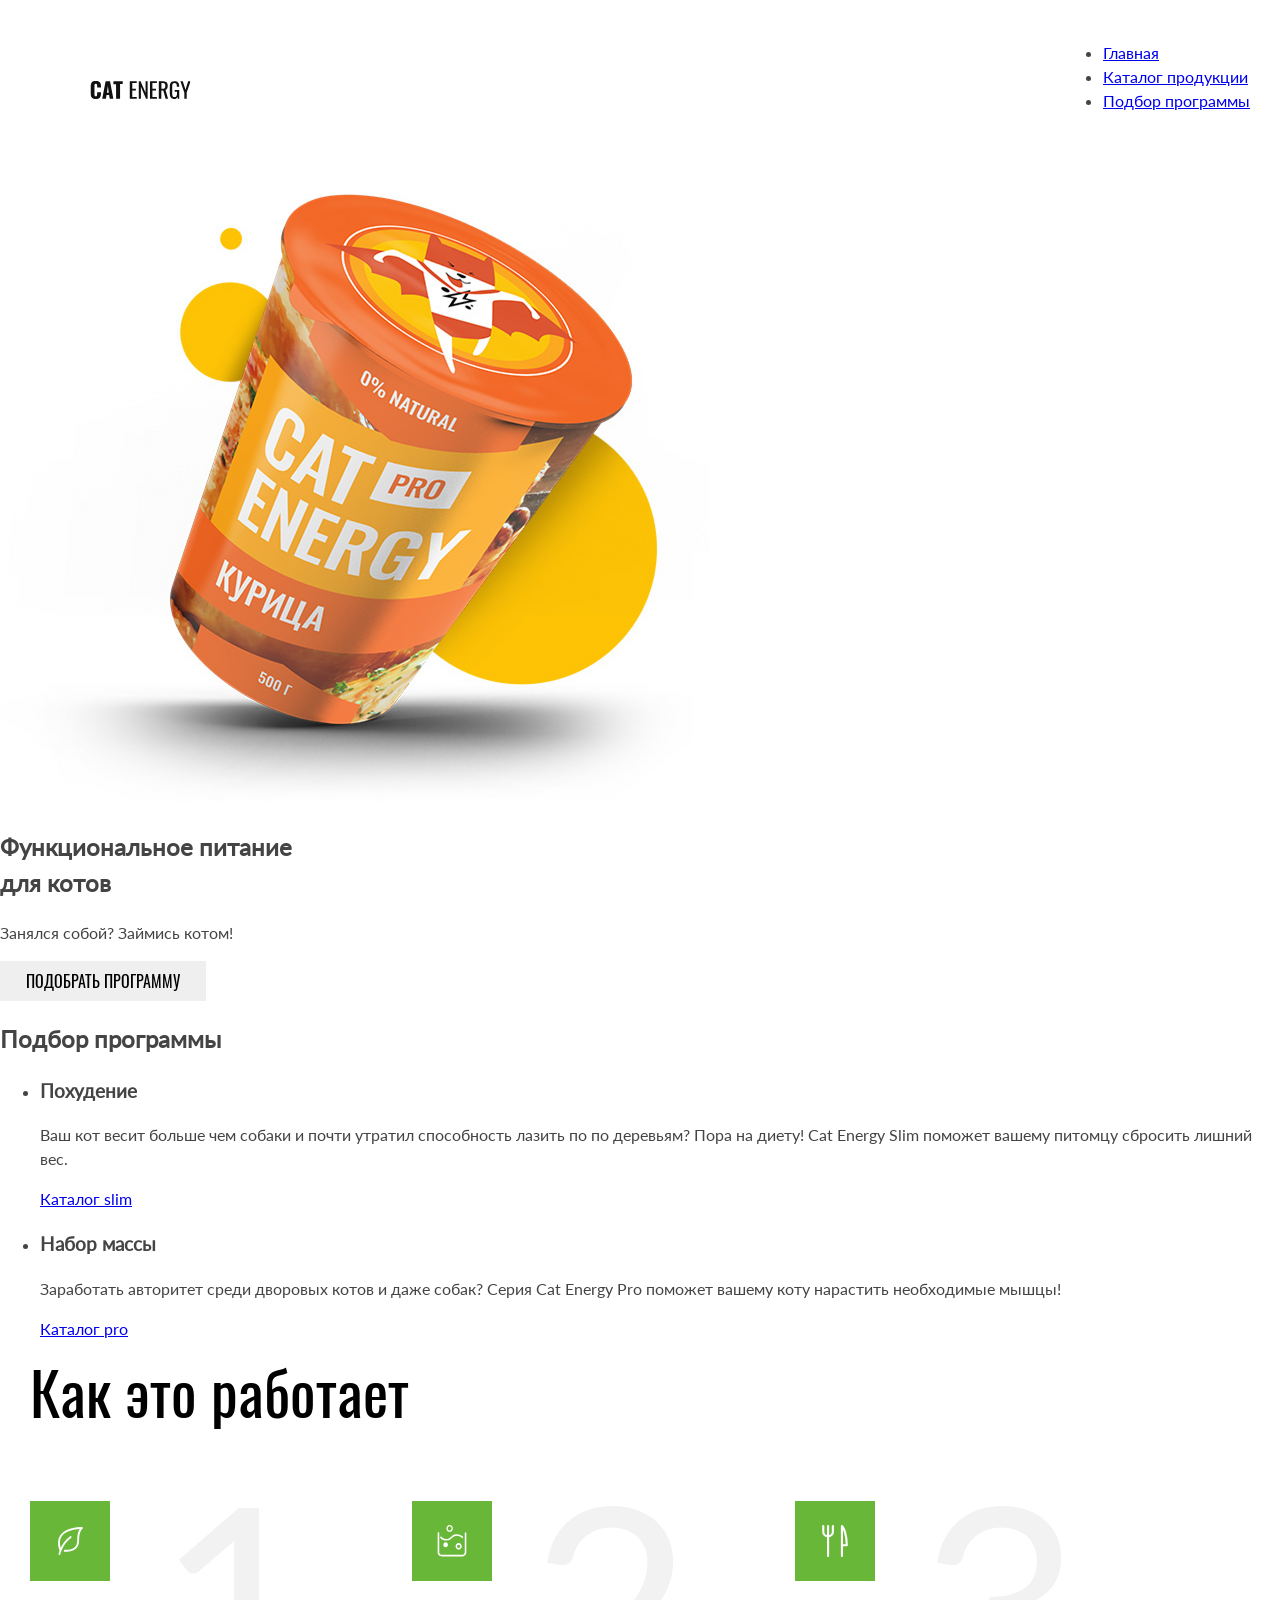
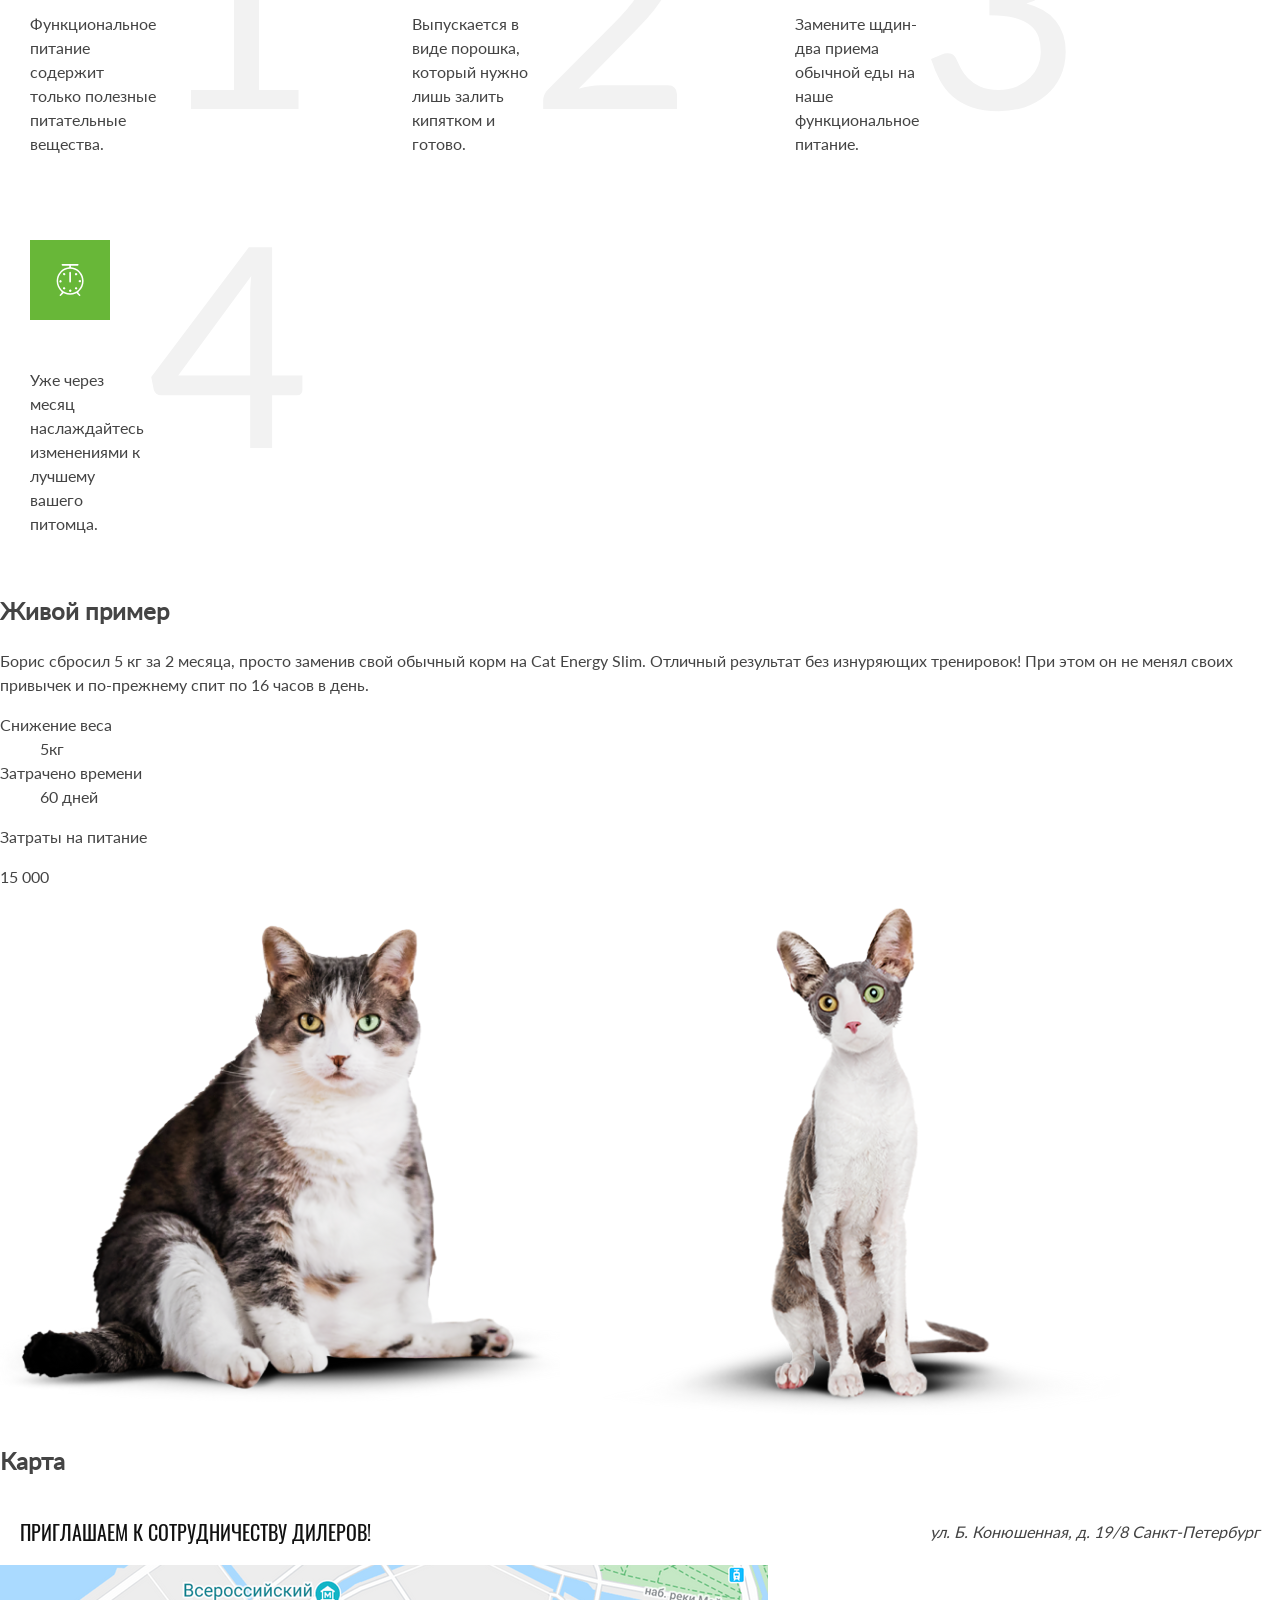
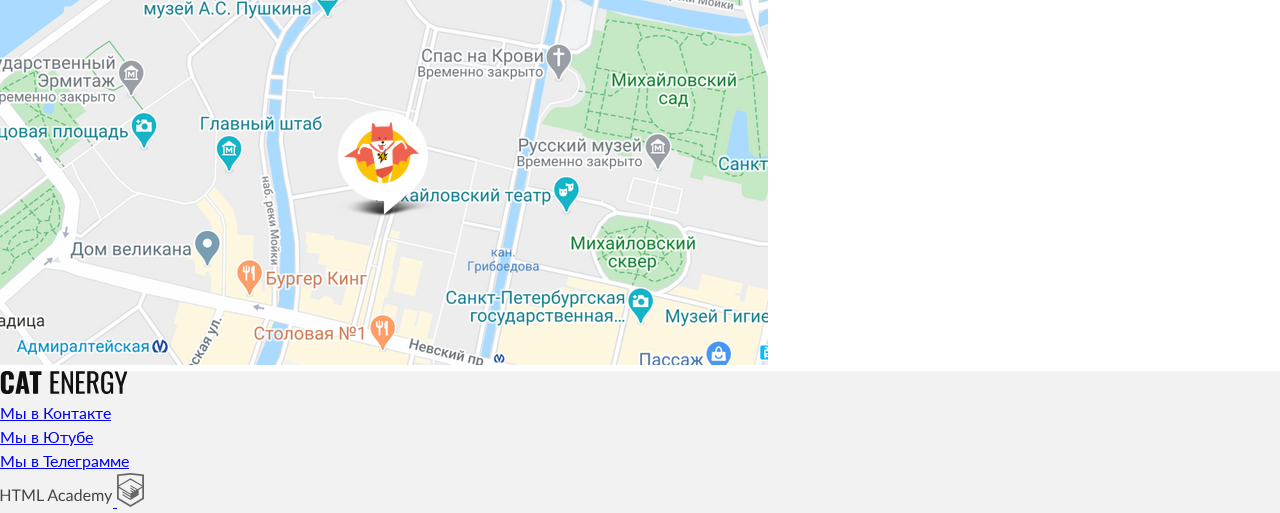
==== commit 502efc77: "Deploying to gh-pages from @ Alerksey/2483789-cat-energy-32@1c83ac0281cb8389a8abbc34bc7193ef2432eea7" ====
--- a/index.html
+++ b/index.html
@@ -1 +1 @@
-<!DOCTYPE html><html class="page" lang="ru"><head><meta charset="UTF-8"><title>Интернет-магазин Кэт энерджи</title><meta name="viewport" content="width=device-width,initial-scale=1"><link rel="stylesheet" href="styles/styles.css"><link rel="icon" href="favicon.ico"><link rel="icon" href="favicons/icon.svg" type="image/svg+xml"><link rel="apple-touch-icon" href="favicons/apple.png"><link rel="manifest" href="manifest.webmanifest"><script src="scripts/index.js" defer="defer"></script></head><body class="page__body body"><header class="body__header header"><nav class="header__navigation navigation"><a class="navigation__logo logo" href="#"><img class="logo__image" src="./images/logo-desktop.svg" width="202" height="59" alt="logo"></a><ul class="navigation__list"><li class="navigation__item navigation__item--curent"><a class="navigation__link" href="index.html">Главная</a></li><li class="navigation__item"><a class="navigation__link" href="catalog.html">Каталог продукции</a></li><li class="navigation__item"><a class="navigation__link" href="#">Подбор программы</a></li></ul><button class="header__burger button-burger button-burger--close" type="button"><span class="visually-hidden">Переключение меню</span></button></nav></header><main class="body__main main-container main"><section class="main__hero hero"><picture><source media="(min-width: 1440px)" width="552" height="499" type="image/png" srcset="images/index-cat@1x.png, images/index-cat@2x.png 2x"><source media="(min-width: 768px)" width="709" height="609" type="image/png" srcset="images/index-cat-tablet-1@1x.png, images/index-cat-tablet-1@2x.png 2x"><img class="hero__image" src="images/index-cat-mobile-1@1x.png" width="280" height="270" srcset="images/index-cat@2x.png 2x" alt="Cat energy product"></picture><h2 class="hero__title">Функциональное питание<br>для котов</h2><p class="hero__content">Занялся собой? Займись котом!</p><button class="hero__button button" type="button">Подобрать программу</button></section><section class="main__programs programs"><h2 class="visually-hidden">Выбор программы</h2><ul class="programs__list"><li class="programs__item program"><h3 class="program__header">Похудение</h3><p class="program__content">Ваш кот весит больше чем собаки и почти утратил способность лазить по деревьям? Пора на диету! Cat Energy Slim поьожет вашему питомцу сбросить лишний вес.</p><a class="program__link" href="#">Каталог slim</a></li><li class="programs__item program"><h3 class="program__header">Набор массы</h3><p class="program__content">Заработать авторитет среди дворовых котов и даже собак? Серия Cat Energy Pro поможет вашему коту нарастить необходимые мышцы!</p><a class="program__link" href="#">Каталог pro</a></li></ul></section><section class="main__instructions instructions"><div class="instructions__wrapper"><h2 class="instructions__title">Как это работает</h2><ol class="instructions__list instructions-list"><li class="instructions-list__item instructions-list__item--leaf">Функциональное питание содержит только полезные питательные вещества.</li><li class="instructions-list__item instructions-list__item--powder">Выпускается в виде порошка, который нужно лишь залить кипятком и готово.</li><li class="instructions-list__item instructions-list__item--fork">Замените щдин-два приема обычной еды на наше функциональное питание.</li><li class="instructions-list__item instructions-list__item--alarm">Уже через месяц наслаждайтесь изменениями к лучшему вашего питомца.</li></ol></div></section><section class="main__experience experience"><h2 class="experience__header">Живой пример</h2><div class="experience__description"><p class="experience__content">Борис сбросил 5 кг за 2 месяца, просто заменив свой обычный корм на Cat Energy Slim. Отличный результат без изнуряющих тренировок! При этом он не менял своих привычек и по-прежнему спит по 16 часов в день.</p><ul class="experience__list"><li class="experience__item"><p class="experience__content">5кг</p><p class="experience__caption">снижение веса</p></li><li class="experience__item"><p class="experience__content">60 дней</p><p class="experience__caption">затрачено времени</p></li></ul><div class="experience__footer costs"><span class="costs__title">затраты на питание</span> <span class="costs__content">15 000</span></div></div><div class="experience__demo demo"><picture><source media="(min-width: 1440px)" width="560" height="512" type="image/png" srcset="images/cat-befor@1x.png, images/cat-befor@2x.png 2x"><source media="(min-width: 768px)" width="560" height="512" type="image/png" srcset="images/cat-befor@1x.png, images/cat-befor@2x.png 2x"><img class="demo__image" src="images/cat-mobile-before@1x.png" width="280" height="256" srcset="images/cat-mobile-before@2x.png 2x" alt="Демонстрация"></picture><picture><source media="(min-width: 1440px)" width="560" height="512" type="image/png" srcset="images/cat-after@1x.png, images/cat-after@2x.png 2x"><source media="(min-width: 768px)" width="560" height="512" type="image/png" srcset="images/cat-after@1x.png, images/cat-after@2x.png 2x"><img class="demo__image" src="images/cat-mobile-after@1x.png" width="280" height="256" srcset="images/cat-mobile-after@2x.png 2x" alt="Демонстрация"></picture><div class="demo__slider"></div></div></section><section class="main__map map"><h2 class="visually-hidden">Карта</h2><div class="map__invitation invitation"><h3 class="invitation__title">Приглашаем к сотрудничеству дилеров!</h3><address class="invitation__address">ул. Б. Конюшенная, д. 19/8 Санкт-Петербург</address></div><picture><source media="(min-width: 1440px)" width="1440" height="400" type="image/png" srcset="images/map-desktop@1x.png, images/map-desktop@2x.png 2x"><source media="(min-width: 768px)" width="768" height="400" type="image/png" srcset="images/map-tablet@1x.png, images/map-tablet@2x.png 2x"><img class="map__image" src="images/map-mobile@1x.png" width="320" height="362" srcset="images/map-mobile@2x.png 2x" alt="Карта проезда"></picture></section></main><footer class="body__footer footer"><div class="footer__wrapper"><a class="footer__logo logo" href="#"><img class="logo__image" src="./images/footer-logo.svg" width="128" height="24" alt="logo"></a><ul class="social"><li class="social__item"><a class="social__link social__link--vkontakte" href="https://vk.kom/htmlacademy"><span class="visually-hidden">Мы в Контакте</span></a></li><li class="social__item"><a class="social__link social__link--youtube" href="https://www.youtube.com/user/htmlacademy"><span class="visually-hidden">Мы в Ютубе</span></a></li><li class="social__item"><a class="social__link social__link--telegram" href="https://t.me/htmlacademy"><span class="visually-hidden">Мы в Телеграмме</span></a></li></ul><a class="footer__copyright copyright" href="#"><span class="copyright__text">HTML Academy</span> <img class="copyright__image" src="./images/html-academy.png" width="280" height="34" alt="HTML Academy"></a></div></footer></body></html>+<!DOCTYPE html><html class="page" lang="ru"><head><meta charset="UTF-8"><title>Интернет-магазин Кэт энерджи</title><meta name="viewport" content="width=device-width,initial-scale=1"><link rel="stylesheet" href="styles/styles.css"><link rel="icon" href="favicon.ico"><link rel="icon" href="favicons/icon.svg" type="image/svg+xml"><link rel="apple-touch-icon" href="favicons/apple.png"><link rel="manifest" href="manifest.webmanifest"><script src="scripts/index.js" defer="defer"></script></head><body class="page__body body"><header class="body__header header"><div class="header__navigation"><div class="header__logo-wrapper"><a class="header__logo logo logo--image" href="index.html"><picture><source media="(min-width: 1440px)" width="70" height="59" type="image/svg+xml" srcset="images/logo-desktop.svg"><source media="(min-width: 768px)" width="60" height="50" type="image/svg+xml" srcset="images/logo-tablet.svg"><img class="logo__image" src="images/logo-mobile.svg" width="33" height="38" alt="Логотип сайта КэтЭнерджи"></picture></a><a class="header__logo-title logo logo--title" href="index.html"><picture><source media="(min-width: 1440px)" width="118" height="21" type="image/svg+xml" srcset="images/logo-text-desktop.svg"><source media="(min-width: 768px)" width="101" height="18" type="image/svg+xml" srcset="images/logo-text-tablet.svg"><img class="logo__description" src="images/logo-text-mobile.svg" width="101" height="18" alt="Заголовок Cat Energy"></picture></a><button class="header__burger button-burger button-burger--close" type="button"><span class="visually-hidden">Переключение меню</span></button></div><nav class="header__main-navigation main-navigation"><ul class="main-navigation__list"><li class="main-navigation__item"><a class="main-navigation__link main-navigation__link--curent" href="index.html">Главная</a></li><li class="main-navigation__item"><a class="main-navigation__link" href="catalog.html">Каталог продукции</a></li><li class="main-navigation__item"><a class="main-navigation__link" href="#">Подбор программы</a></li></ul></nav></div></header><main class="body__main main-container main"><section class="main__promo promo"><div class="promo__wrapper"><div class="promo__picture"><picture><source media="(min-width: 1440px)" width="552" height="499" type="image/png" srcset="images/index-cat@1x.png, images/index-cat@2x.png 2x"><source media="(min-width: 768px)" width="709" height="609" type="image/png" srcset="images/index-cat-tablet-1@1x.png, images/index-cat-tablet-1@2x.png 2x"><img class="promo__image" src="images/index-cat-mobile-1@1x.png" width="280" height="270" srcset="images/index-cat@2x.png 2x" alt="Cat energy product"></picture></div><h2 class="promo__title">Функциональное питание<br>для котов</h2><p class="promo__content">Занялся собой? Займись котом!</p><button class="promo__button button" type="button">Подобрать программу</button></div></section><section class="main__programs programs"><h2 class="visually-hidden">Подбор программы</h2><ul class="programs__list"><li class="programs__item programs__item--slim programs-item"><h3 class="programs-item__title programs-item__title--slim">Похудение</h3><p class="programs-item__deskription">Ваш кот весит больше чем собаки и почти утратил способность лазить&nbsp;по&nbsp;по деревьям? Пора на диету! Cat Energy Slim поможет вашему питомцу сбросить лишний вес.</p><a class="programs__link" href="#">Каталог slim</a></li><li class="programs__item programs__item--slim programs-item"><h3 class="programs-item__title programs-item__title--slim">Набор массы</h3><p class="programs-item__deskription">Заработать авторитет среди дворовых котов и даже собак? Серия Cat Energy Pro поможет вашему коту нарастить необходимые мышцы!</p><a class="programs__link" href="#">Каталог pro</a></li></ul></section><section class="main__instructions instructions"><div class="instructions__wrapper"><h2 class="instructions__title">Как это работает</h2><ol class="instructions__list instructions-list"><li class="instructions-list__item instructions-list__item--leaf">Функциональное питание содержит только полезные питательные вещества.</li><li class="instructions-list__item instructions-list__item--powder">Выпускается в виде порошка, который нужно лишь залить кипятком и готово.</li><li class="instructions-list__item instructions-list__item--fork">Замените щдин-два приема обычной еды на наше функциональное питание.</li><li class="instructions-list__item instructions-list__item--alarm">Уже через месяц наслаждайтесь изменениями к лучшему вашего питомца.</li></ol></div></section><section class="main__experience experience"><div class="experience__wrapper"><h2 class="experience__title">Живой пример</h2><p class="experience__description">Борис сбросил 5 кг за 2 месяца, просто заменив свой обычный корм на Cat Energy Slim. Отличный результат без изнуряющих тренировок! При этом он не менял своих привычек и по-прежнему спит по 16 часов в день.</p><dl class="experience__stats stats"><dt class="stats__title">Снижение веса</dt><dd class="stats__description">5кг</dd><dt class="stats__title">Затрачено времени</dt><dd class="stats__description">60 дней</dd></dl><p class="experience__expenses">Затраты на питание</p><p class="experience__cost">15 000</p><div class="experience__image-wrapper"><picture><source media="(min-width: 1440px)" width="560" height="512" type="image/png" srcset="images/cat-befor@1x.png, images/cat-befor@2x.png 2x"><source media="(min-width: 768px)" width="560" height="512" type="image/png" srcset="images/cat-befor@1x.png, images/cat-befor@2x.png 2x"><img class="experience__image" src="images/cat-mobile-before@1x.png" width="280" height="256" srcset="images/cat-mobile-before@2x.png 2x" alt="Демонстрация"></picture><picture><source media="(min-width: 1440px)" width="560" height="512" type="image/png" srcset="images/cat-after@1x.png, images/cat-after@2x.png 2x"><source media="(min-width: 768px)" width="560" height="512" type="image/png" srcset="images/cat-after@1x.png, images/cat-after@2x.png 2x"><img class="experience__image" src="images/cat-mobile-after@1x.png" width="280" height="256" srcset="images/cat-mobile-after@2x.png 2x" alt="Демонстрация"></picture></div></div><div class="experience__slider"></div></section><section class="main__map map"><h2 class="visually-hidden">Карта</h2><div class="map__invitation invitation"><h3 class="invitation__title">Приглашаем к сотрудничеству дилеров!</h3><address class="invitation__address">ул. Б. Конюшенная, д. 19/8 Санкт-Петербург</address></div><picture><source media="(min-width: 1440px)" width="1440" height="400" type="image/png" srcset="images/map-desktop@1x.png, images/map-desktop@2x.png 2x"><source media="(min-width: 768px)" width="768" height="400" type="image/png" srcset="images/map-tablet@1x.png, images/map-tablet@2x.png 2x"><img class="map__image" src="images/map-mobile@1x.png" width="320" height="362" srcset="images/map-mobile@2x.png 2x" alt="Карта проезда"></picture></section></main><footer class="body__footer footer"><div class="footer__wrapper"><a class="footer__logo-title logo logo--title" href="#"><img class="logo__description" src="images/logo-text-mobile.svg" width="128" height="24" alt="Логотип сайта Cat Energy"></a><ul class="footer__social social"><li class="social__item social__item--vk social-item"><a class="social-item__link" href="https://vk.com/htmlacademy"><span class="visually-hidden">Мы в Контакте</span></a></li><li class="social__item social__item--youtube social-item"><a class="social-item__link" href="https://www.youtube.com/user/htmlacademyru"><span class="visually-hidden">Мы в Ютубе</span></a></li><li class="social__item social__item--tg social-item"><a class="social-item__link" href="https://t.me/htmlacademy"><span class="visually-hidden">Мы в Телеграмме</span></a></li></ul><a class="footer__developer-logo developer-logo" href="https://htmlacademy.ru/intensive/adaptive"><img class="developer-logo__text" src="images/academy-textlogo.svg" width="113" height="20" alt="HTMLacademy"> <img class="developer-logo__image" src="images/academy-logo.svg" width="27" height="34" alt="Логотип HTML Academy"></a></div></footer></body></html>
--- a/styles/styles.css
+++ b/styles/styles.css
@@ -1 +1 @@
-:root{--font-base:"Lato","Arial",sans-serif;--font-second:"Oswald","Arial",sans-serif;--color-primary:#444;--color-second:#000;--color-third:#fff;--bg-primary:#fff;--bg-secondary:#f2f2f2;--bg-tertiary:#eaeaea;--bg-accent:#68b738}@font-face{font-family:Lato;font-weight:400;font-style:normal;font-display:swap;src:url(../fonts/lato/Lato-Regular.woff2)format("woff2")}@font-face{font-family:Oswald;font-weight:400;font-style:normal;font-display:swap;src:url(../fonts/oswald/oswaldregular.woff2)format("woff2")}img{object-fit:contain}body{font-family:var(--font-base,inherit);background-color:var(--bg-primary,#fff);color:var(--color-base,#444);width:100%;min-height:100%;margin:0 auto;font-size:14px;line-height:1.29}@media (width>=768px){body{font-size:16px;line-height:1.5}}.body__footer{background-color:var(--bg-secondary,#f2f2f2)}.cards-list{margin:0;padding:0;list-style:none}.cards-list__item--more{flex-direction:column;display:flex}.cards-list__item--more:before{content:"";background-image:url(../icons/stack.svg#plus);background-position:50%;background-repeat:no-repeat;background-size:30px 30px;align-self:center;width:30px;height:30px;margin-top:25px}@media (width>=768px){.cards-list__item{background-image:linear-gradient(#fff 25%,#f2f2f2 25%)}.cards-list__item--more{align-items:flex-start}.cards-list__item--more:before{background-size:60px 60px;width:60px;height:60px}}.button-burger{background-color:var(--color-third,navy);background-image:url(../icons/stack.svg#burger);background-position:50%;background-repeat:no-repeat;background-size:24px 24px;border:none;width:24px;height:24px;margin:0;padding:0}.button{font-family:var(--font-second,inherit);text-transform:uppercase;box-sizing:border-box;border:#0000;padding:10px 26px;font-size:16px;line-height:1.25}.button--accent{background-color:var(--bg-accent,navy);color:var(--color-third,salmon)}.button--secondary{background-color:var(--bg-secondary,navy)}@media (width>=768px){.button--promo{font-size:20px;line-height:1.3}}.card-title__link{color:#222;text-align:center;font-family:Oswald,sans-serif;font-size:20px;line-height:24px;text-decoration:none}.card__link{font-family:var(--font-second,inherit);color:#222;text-transform:uppercase;font-size:16px;font-weight:400;line-height:1.25;text-decoration:none}@media (width>=768px){.card__link{font-size:20px;line-height:1.2}}.card__description{font-size:12px;line-height:1.33}@media (width>=768px){.card__description{font-size:16px;line-height:1.25}}.card__description dd{margin:0}.card__subtitle{font-family:var(--font-second,inherit);color:#222;text-transform:uppercase;font-size:16px;font-weight:400;line-height:1}@media (width>=768px){.card__subtitle{font-size:20px}}.card__description--subproducts{font-size:14px;line-height:1}@media (width>=768px){.card__description--subproducts{font-size:16px;line-height:1.25}}.cards__wrapper{margin:0 20px}@media (width>=768px){.cards__wrapper{margin:30px}}@media (width>=1440px){.cards__wrapper{margin:0 110px}}.cards__title{font-family:var(--font-second,inherit);color:var(--color-second,#fa5072);font-size:36px;font-weight:400;line-height:1}@media (width>=768px){.cards__title{font-size:60px}}.cards__list{margin:0;padding:0;list-style:none}.footer{background-color:f2f2f2}.social{list-style:0;margin:0;padding:0;text-decoration:none}.copyright__text{margin:0 auto;font-family:Lato,Arial,sans-serif;font-size:16px;font-weight:400;line-height:20px}.instructions__wrapper{margin:0 20px}@media (width>=768px){.instructions__wrapper{margin:0 30px}}@media (width>=1440px){.instructions__wrapper{margin:0 110px}}.instructions__title{font-family:var(--font-second,inherit);color:var(--color-second,salmon);margin:20px 0 40px;font-size:36px;font-weight:400;line-height:1.11}@media (width>=768px){.instructions__title{font-size:60px;line-height:1}}.instructions__list{flex-wrap:wrap;margin:0;padding:0;list-style:none;display:flex}@media (width<=767px){.instructions-list{flex-direction:column;gap:20px}}@media (height>=768px){.instructions-list{counter-reset:list}}.instructions-list__item{flex-wrap:wrap;display:flex}.instructions-list__item:before{content:"";background-color:var(--bg-accent,navy);background-image:var(--icon-details,url(../icons/stack.svg#icon-leaf));background-position:50%;background-repeat:no-repeat;background-size:30px 32px;width:60px;height:60px;display:block}@media (width>=768px){.instructions-list{column-gap:137px}.instructions-list__item{counter-increment:list;grid-template-rows:1fr 1fr;grid-template-columns:1fr 1fr;min-width:230px;margin-bottom:37px;display:grid}.instructions-list__item:before{grid-area:1/1/2/2;width:80px;height:80px;margin:40px 38px 31px 0}.instructions-list__item:after{content:counter(list)"";font-family:var(--font-base,inherit);color:var(--bg-secondary,navy);grid-area:1/2/-1/3;font-size:280px;line-height:1}.instructions-list__item--leaf{--icon-details:url(../icons/stack.svg#icon-leaf);width:230px;margin-right:15px}.instructions-list__item--powder{--icon-details:url(../icons/stack.svg#icon-powder);width:246px}.instructions-list__item--fork{--icon-details:url(../icons/stack.svg#icon-eat);width:247px}.instructions-list__item--alarm{--icon-details:url(../icons/stack.svg#icon-time);width:249px}}.invitation{justify-content:space-between;align-items:center;margin:0 20px;display:flex}@media (width>=768px){.contacts__wrapper{margin:0 30px}}@media (width>=1440px){.contacts__wrapper{margin:0 110px}}.invitation__title{font-family:var(--font-second,inherit);text-transform:uppercase;color:#111;font-size:16px;font-weight:400;line-height:1.25}@media (width>=768px){.invitation__title{font-size:20px;line-height:1.3}}+:root{--font-base:"Lato","Arial",sans-serif;--font-second:"Oswald","Arial",sans-serif;--color-primary:#444;--color-second:#000;--color-third:#fff;--bg-primary:#fff;--bg-secondary:#f2f2f2;--bg-tertiary:#eaeaea;--bg-accent:#68b738}@font-face{font-family:Lato;font-weight:400;font-style:normal;font-display:swap;src:url(../fonts/lato/Lato-Regular.woff2)format("woff2")}@font-face{font-family:Oswald;font-weight:400;font-style:normal;font-display:swap;src:url(../fonts/oswald/oswaldregular.woff2)format("woff2")}img{object-fit:contain}body{font-family:var(--font-base,inherit);background-color:var(--bg-primary,#fff);color:var(--color-base,#444);width:100%;min-height:100%;margin:0 auto;font-size:14px;line-height:1.29}@media (width>=768px){body{font-size:16px;line-height:1.5}}.body__footer{background-color:var(--bg-secondary,#f2f2f2)}.header__navigation{align-items:center;margin:13px 20px 14px;display:flex}@media (width>=768px){.header__navigation{justify-content:space-between;margin:25px 30px 65px}}@media (width>=1440px){.header__navigation{margin:55px 110px 29px}}@media (width>=768px){.header__burger{display:none}}.header__logo-navigatio{align-items:center;display:flex}@media (width>=768px){.header__logo-wrapper{justify-content:flex-start}}.cards-list{margin:0;padding:0;list-style:none}.cards-list__item--more{flex-direction:column;display:flex}.cards-list__item--more:before{content:"";background-image:url(../icons/stack.svg#plus);background-position:50%;background-repeat:no-repeat;background-size:30px 30px;align-self:center;width:30px;height:30px;margin-top:25px}@media (width>=768px){.cards-list__item{background-image:linear-gradient(#fff 25%,#f2f2f2 25%)}.cards-list__item--more{align-items:flex-start}.cards-list__item--more:before{background-size:60px 60px;width:60px;height:60px}}.button-burger{background-color:var(--color-third,navy);background-image:url(../icons/stack.svg#burger);background-position:50%;background-repeat:no-repeat;background-size:24px 24px;border:none;width:24px;height:24px;margin:0;padding:0}.button{font-family:var(--font-second,inherit);text-transform:uppercase;box-sizing:border-box;border:#0000;padding:10px 26px;font-size:16px;line-height:1.25}.button--accent{background-color:var(--bg-accent,navy);color:var(--color-third,salmon)}.button--secondary{background-color:var(--bg-secondary,navy)}@media (width>=768px){.button--promo{font-size:20px;line-height:1.3}}.card-title__link{color:#222;text-align:center;font-family:Oswald,sans-serif;font-size:20px;line-height:24px;text-decoration:none}.card__link{font-family:var(--font-second,inherit);color:#222;text-transform:uppercase;font-size:16px;font-weight:400;line-height:1.25;text-decoration:none}@media (width>=768px){.card__link{font-size:20px;line-height:1.2}}.card__description{font-size:12px;line-height:1.33}@media (width>=768px){.card__description{font-size:16px;line-height:1.25}}.card__description dd{margin:0}.card__subtitle{font-family:var(--font-second,inherit);color:#222;text-transform:uppercase;font-size:16px;font-weight:400;line-height:1}@media (width>=768px){.card__subtitle{font-size:20px}}.card__description--subproducts{font-size:14px;line-height:1}@media (width>=768px){.card__description--subproducts{font-size:16px;line-height:1.25}}.cards__wrapper{margin:0 20px}@media (width>=768px){.cards__wrapper{margin:30px}}@media (width>=1440px){.cards__wrapper{margin:0 110px}}.cards__title{font-family:var(--font-second,inherit);color:var(--color-second,#fa5072);font-size:36px;font-weight:400;line-height:1}@media (width>=768px){.cards__title{font-size:60px}}.cards__list{margin:0;padding:0;list-style:none}.footer{background-color:f2f2f2}.social{list-style:0;margin:0;padding:0;text-decoration:none}.copyright__text{margin:0 auto;font-family:Lato,Arial,sans-serif;font-size:16px;font-weight:400;line-height:20px}.instructions__wrapper{margin:0 20px}@media (width>=768px){.instructions__wrapper{margin:0 30px}}@media (width>=1440px){.instructions__wrapper{margin:0 110px}}.instructions__title{font-family:var(--font-second,inherit);color:var(--color-second,salmon);margin:20px 0 40px;font-size:36px;font-weight:400;line-height:1.11}@media (width>=768px){.instructions__title{font-size:60px;line-height:1}}.instructions__list{flex-wrap:wrap;margin:0;padding:0;list-style:none;display:flex}@media (width<=767px){.instructions-list{flex-direction:column;gap:20px}}@media (height>=768px){.instructions-list{counter-reset:list}}.instructions-list__item{flex-wrap:wrap;display:flex}.instructions-list__item:before{content:"";background-color:var(--bg-accent,navy);background-image:var(--icon-details,url(../icons/stack.svg#icon-leaf));background-position:50%;background-repeat:no-repeat;background-size:30px 32px;width:60px;height:60px;display:block}@media (width>=768px){.instructions-list{column-gap:137px}.instructions-list__item{counter-increment:list;grid-template-rows:1fr 1fr;grid-template-columns:1fr 1fr;min-width:230px;margin-bottom:37px;display:grid}.instructions-list__item:before{grid-area:1/1/2/2;width:80px;height:80px;margin:40px 38px 31px 0}.instructions-list__item:after{content:counter(list)"";font-family:var(--font-base,inherit);color:var(--bg-secondary,navy);grid-area:1/2/-1/3;font-size:280px;line-height:1}.instructions-list__item--leaf{--icon-details:url(../icons/stack.svg#icon-leaf);width:230px;margin-right:15px}.instructions-list__item--powder{--icon-details:url(../icons/stack.svg#icon-powder);width:246px}.instructions-list__item--fork{--icon-details:url(../icons/stack.svg#icon-eat);width:247px}.instructions-list__item--alarm{--icon-details:url(../icons/stack.svg#icon-time);width:249px}}.invitation{justify-content:space-between;align-items:center;margin:0 20px;display:flex}@media (width>=768px){.contacts__wrapper{margin:0 30px}}@media (width>=1440px){.contacts__wrapper{margin:0 110px}}.invitation__title{font-family:var(--font-second,inherit);text-transform:uppercase;color:#111;font-size:16px;font-weight:400;line-height:1.25}@media (width>=768px){.invitation__title{font-size:20px;line-height:1.3}}
